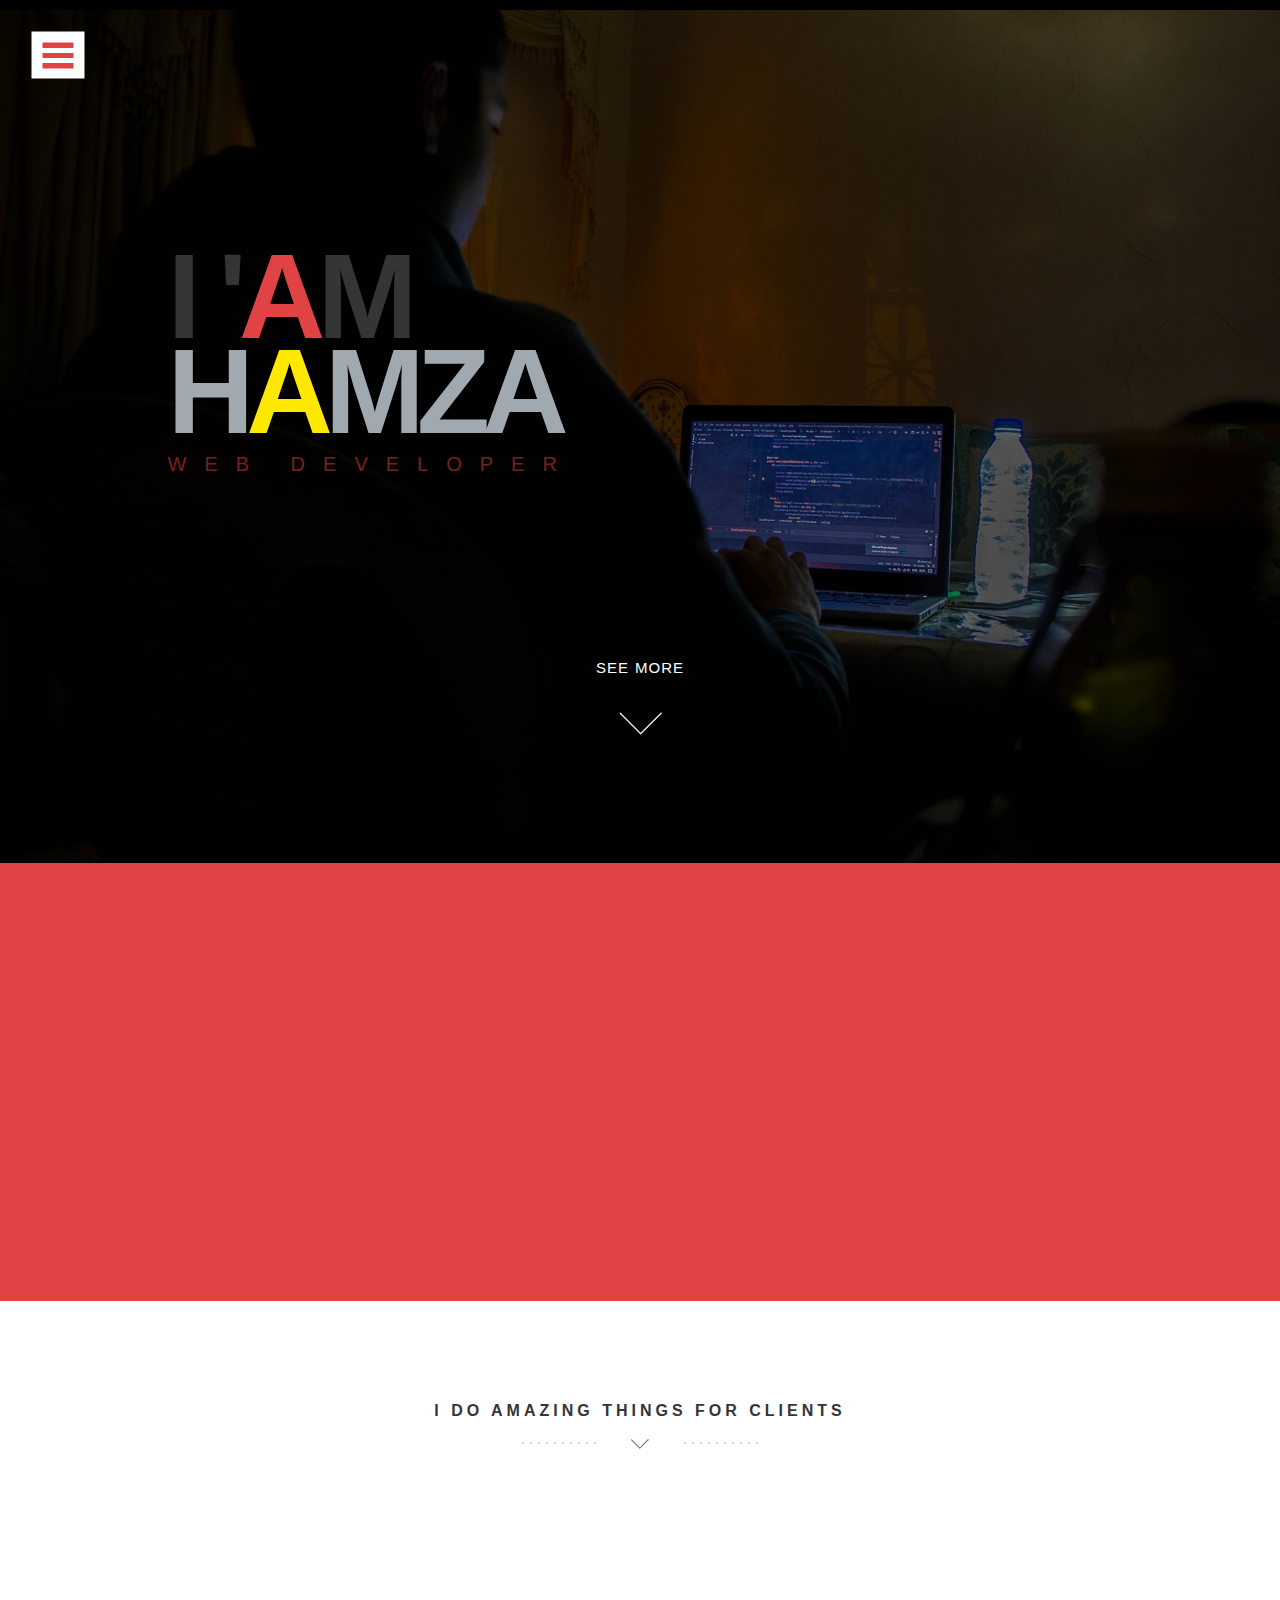
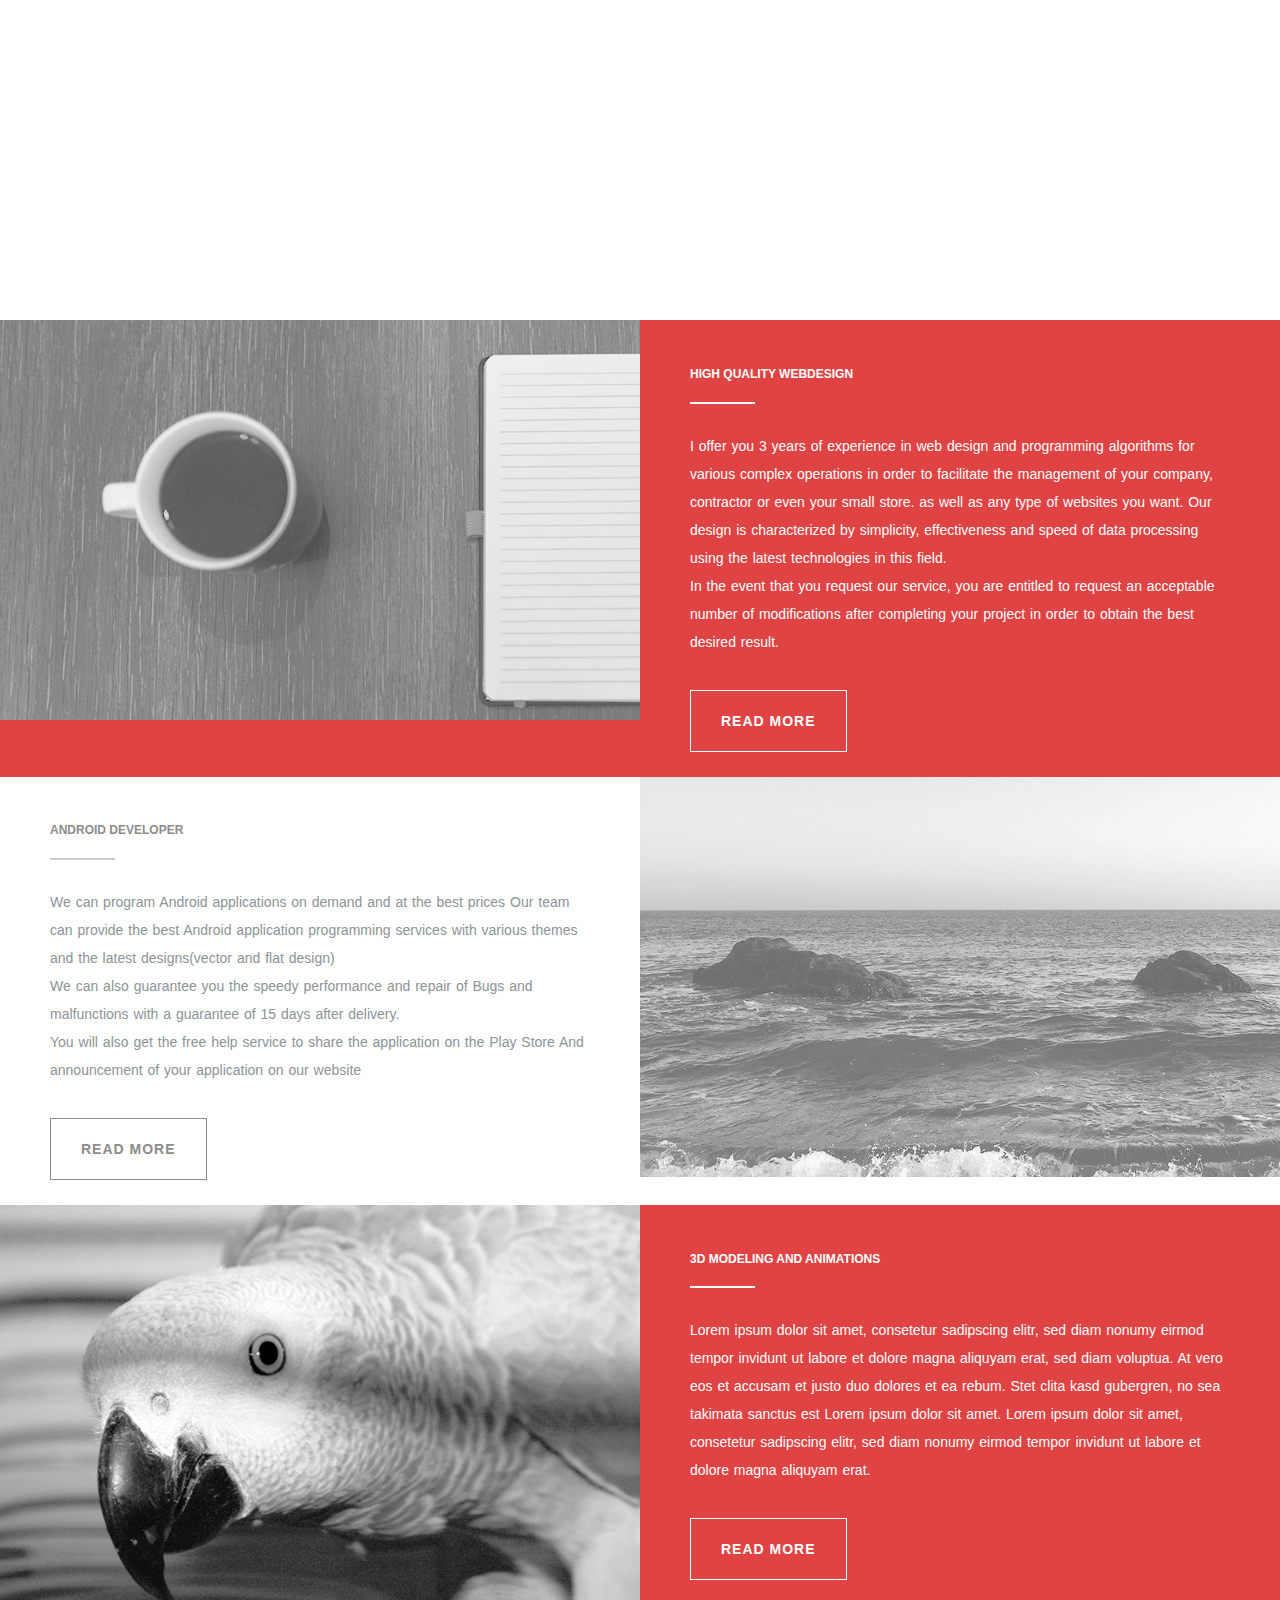
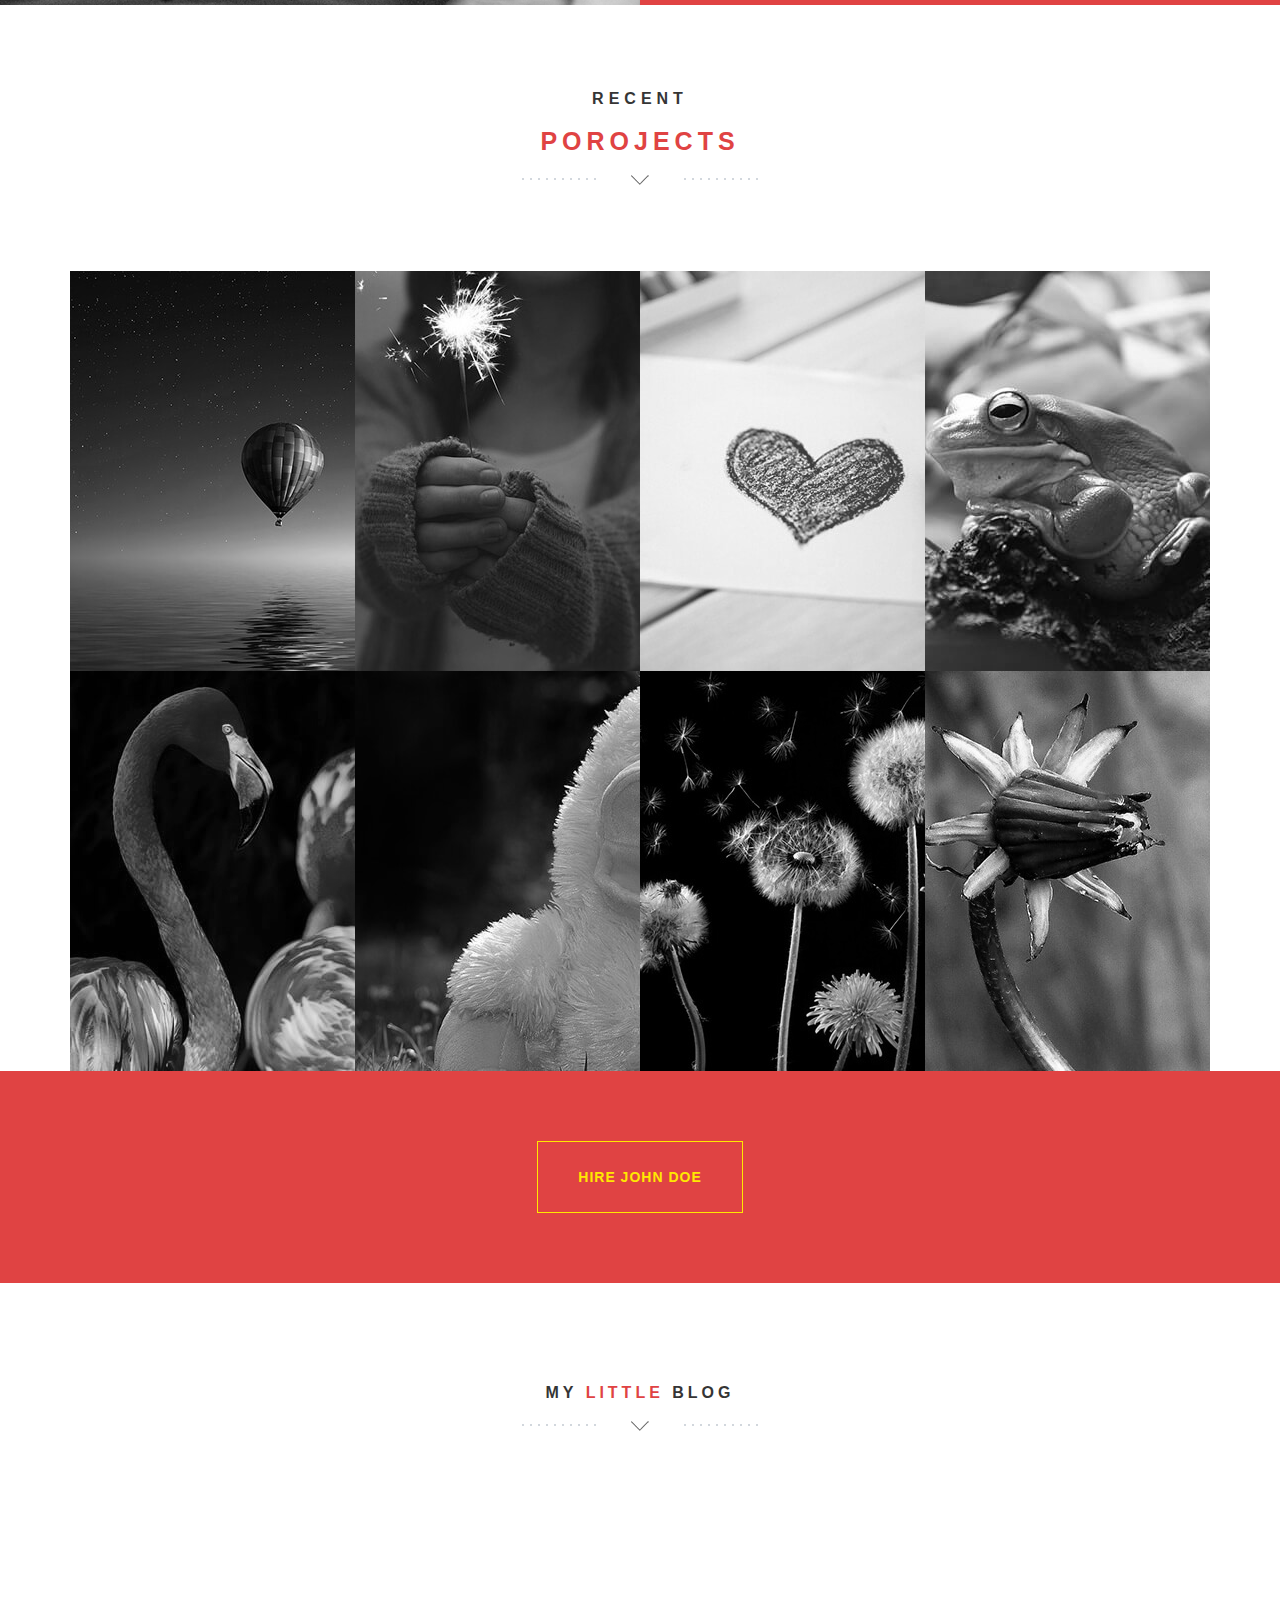
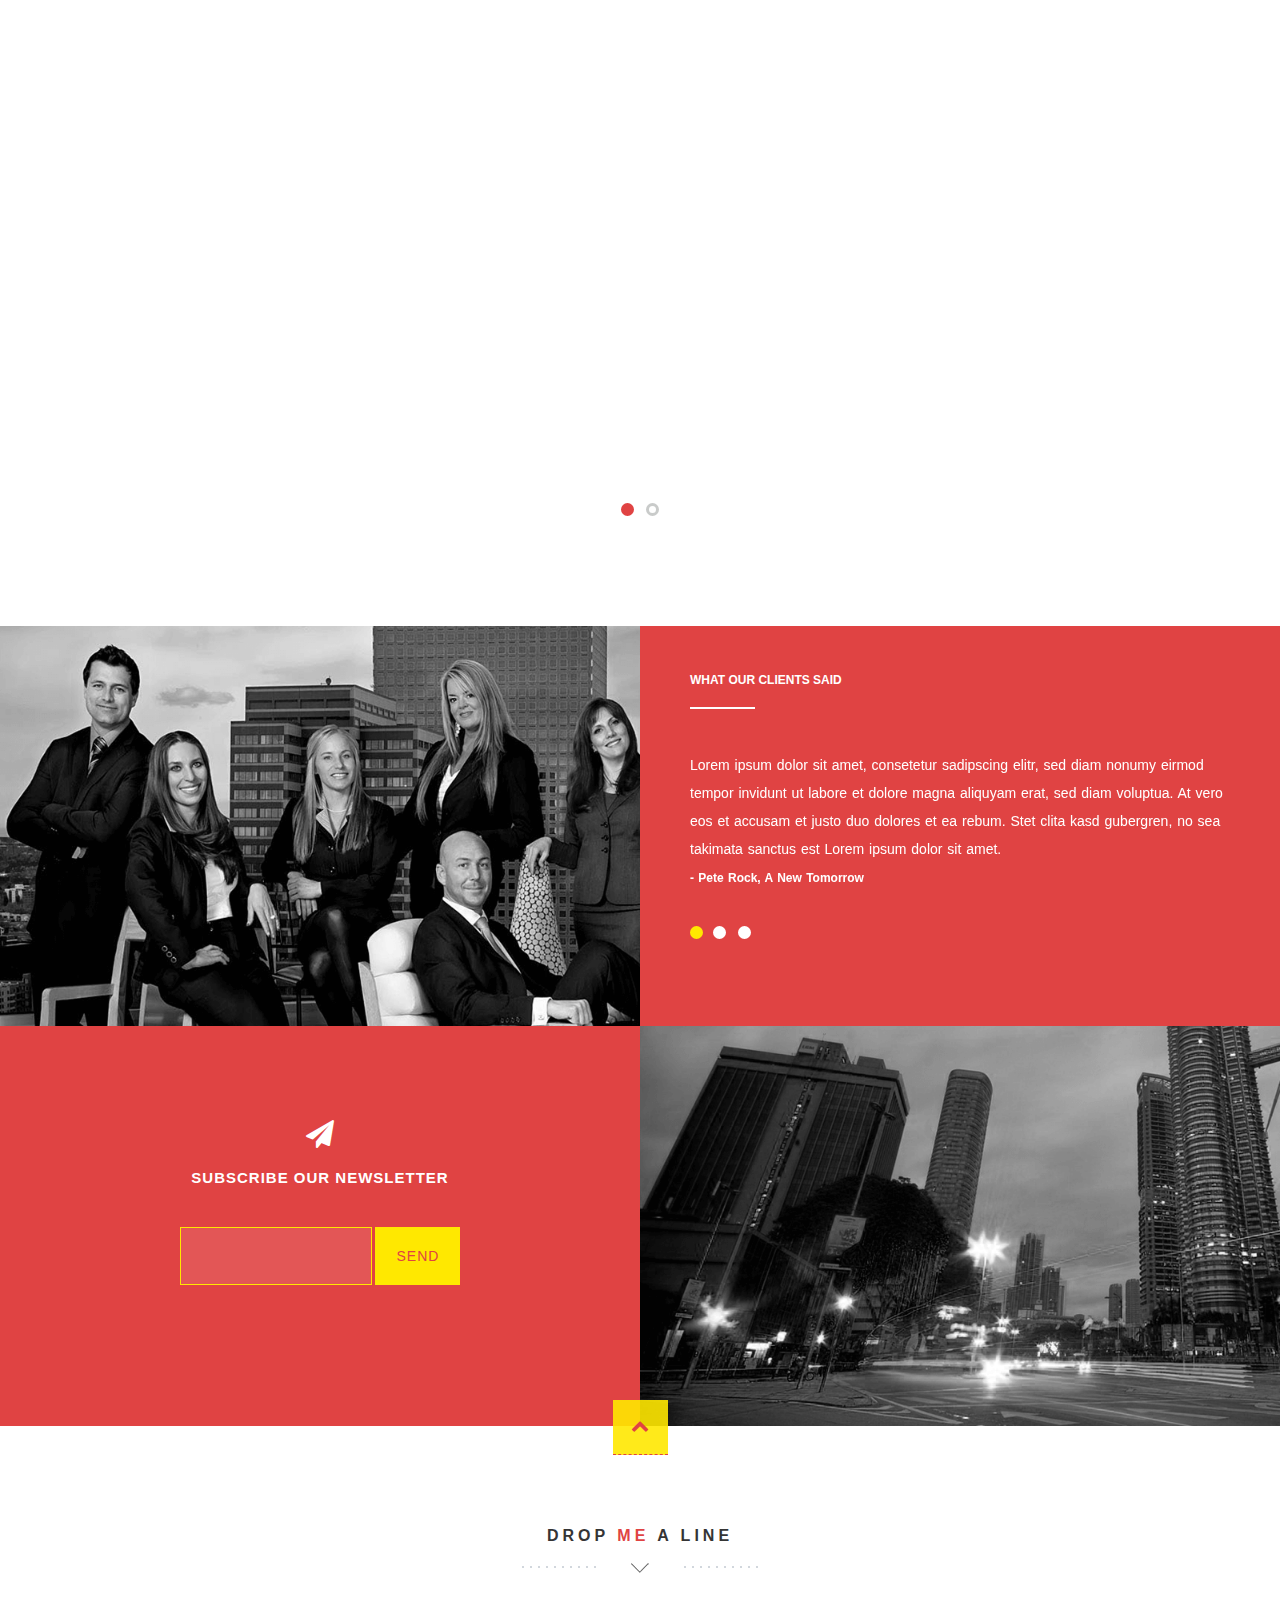
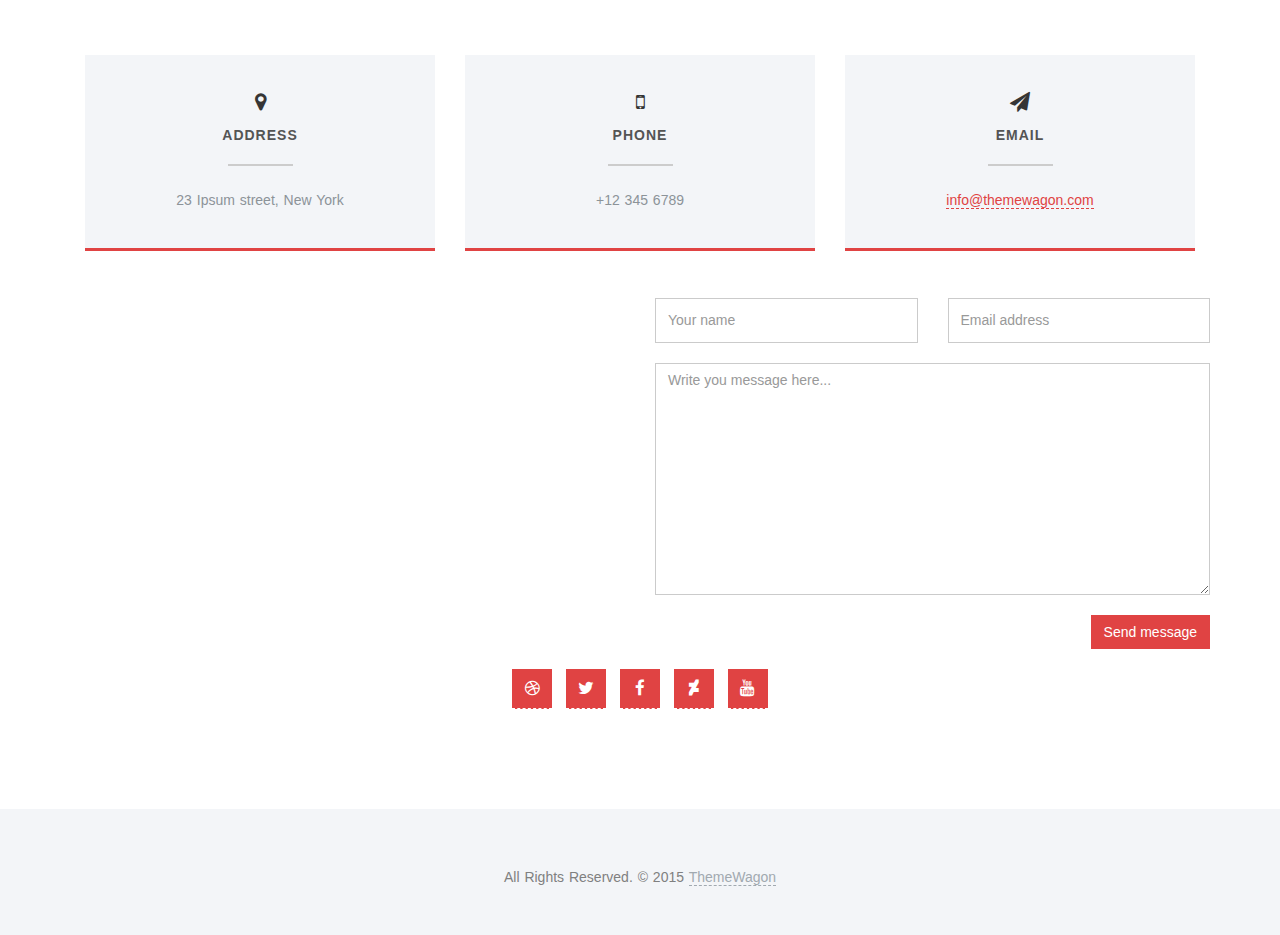
==== index.html @ 09ee7032 "init2" ====
<!DOCTYPE html>
<html lang="en">
  <head>
    <meta charset="utf-8">
    <meta http-equiv="X-UA-Compatible" content="IE=edge">
    <meta name="viewport" content="width=device-width, initial-scale=1">
	<!-- Website Title -->
    <title>John Doe - Professional web designer and photographer</title>
    <!-- Bootstrap -->
    <link href="assets/bootstrap/css/bootstrap.min.css" rel="stylesheet">
	<!-- Font-Awesome -->
    <link href="assets/font-awesome/css/font-awesome.min.css" rel="stylesheet">
	<!-- Lightbox -->
	<link href="assets/lightbox/css/lightbox.css" rel="stylesheet">
    <!-- Text Rotator-->
	<link href="assets/textrotator/simpletextrotator.css" rel="stylesheet">
	<!-- FlexSlider -->
    <link href="assets/flexslider/flexslider.css" rel="stylesheet">
	<!-- Theme Style -->
    <link href="css/style.css" rel="stylesheet">
	<!-- Animations -->
    <link href="css/animate.css" rel="stylesheet">
	<!-- Custom Favicon -->
	<link href="img/favicon.ico" rel="shortcut icon" type="image/x-icon" /> 
    <!-- HTML5 Shim and Respond.js IE8 support of HTML5 elements and media queries -->
    <!-- WARNING: Respond.js doesn't work if you view the page via file:// -->
    <!--[if lt IE 9]>
    <script src="assets/html5shiv/html5shiv.js"></script>
    <script src="assets/respond/respond.min.js"></script>
    <![endif]-->
    <script src="https://kit.fontawesome.com/085b4404be.js" crossorigin="anonymous"></script>
  </head>
    <body id="top">

      <!-- ****************************** Preloader ************************** -->
      <div id="preloader"></div>


	  	<!-- ==========================
        HEADER SECTION 
        =========================== -->
        <header id="home">
		    <!-- creative menu -->
            <div class="container-fluid">
              <div class="row">
                <div class="menu-wrap">
				<nav class="menu">
				    <!-- Menu Links -->
					<div class="icon-list">
						<a href="index.html#home"><i class="fa fa-fw fa-home"></i><span>Home</span></a>
						<a href="index.html#about"><i class="fa fa-fw fa-quote-left"></i><span>About</span></a>
						<a href="index.html#service"><i class="fa fa-fw fa-globe"></i><span>Service</span></a>
						<a href="index.html#portfolio"><i class="fa fa-fw fa-picture-o"></i><span>Portfolio</span></a>
						<a href="index.html#blog"><i class="fa fa-fw fa-rss"></i><span>Blog</span></a>
						<a href="index.html#contact"><i class="fa fa-fw fa-envelope-o"></i><span>Contact</span></a>
					</div>
				</nav>
			    </div>
			    <button class="menu-button" id="open-button"></button><!-- menu button -->
              </div><!--/row-->
            </div><!--/container-->
		  <!-- Header Image -->
          <section class="hero" id="hero">
            <div class="container">
			  <!-- Slider Button (don't edit!)-->
              <div class="row">
                <div class="col-md-12 text-right navicon">
                  <a id="nav-toggle" class="nav_slide_button" href="index.html#"><span></span></a>
                </div>
              </div>
			  <!-- HEADER HEADLINE -->
              <div class="row">
                <div class="col-md-8 col-md-offset-1 inner">
                  <h1 class="animated fadeInDown">
                     i '<span style="color:#E04343;">a</span>m<br/>
                    <span>h<span style="color:#FFE800">a</span>mza</span>
                  </h1><!-- Title -->
                  <h3 class="animated fadeInUp delay-05s"><span class="rotate">Web developer,android developer</span></h3><!-- Text Rotator -->
                </div>
              </div>
			  <!-- Learn More Button -->
              <div class="row">
                <div class="col-md-6 col-md-offset-3 text-center">
                  <a href="index.html#about" class="scrollto wow fadeInUp delay-5s ">
			            <p>SEE MORE</p>
			            <p class="scrollto--arrow"><img src="img/scroll-down.png" alt="scroll down arrow"></p>
			        </a>
                </div>
              </div>
            </div>
          </section>
		  <!-- Header Image End -->
        </header>
		<!-- ==========================
        HEADER SECTION END  
        =========================== -->
		
		
		
		
		<!-- ==========================
        ABOUT SECTION  
        =========================== -->
        <section class="intro text-center section-padding color-bg" id="about">
          <div class="container">
		    <!-- WELCOME TEXT -->
            <div class="row">
              <div class="col-md-8 col-md-offset-2 wp1">
                <h1 class="arrow">A little <span>about</span> me</h1><!-- Headline -->
				<!-- about / welcome text -->
                <p>I'm a back-end developer,i can develope a dynamic Website using <a href="https://java.com/en/download/faq/whatis_java.xml">java(jee)</a> ,<a href="https://www.php.net/manual/fr/intro-whatis.php">PHP</a> .I can also develope static website Like this site you are in.
                  My team can also develope android application and help you to share it on play store.<br/>If you need a logo or anything related to design,a special team of Professional designers can help you.<br/>
                  All this and more with the best prices, just contact us and we will determine the appropriate price according to the type of project and its costs. 
                  </p>
              </div>
            </div>
          </div>
        </section>




<!-- ==========================
        SERVICE SECTION 
        =========================== -->
        <section class="features text-center section-padding" id="service">
          <div class="container">
        <!-- Headline -->
            <div class="row">
              <div class="col-md-12">
                <h1 class="arrow">I do amazing things for clients</h1>
              </div>
            </div>
            <div class="row">
              <div class="col-md-12">
          <div class="services">
          <!-- Service Box 1 -->
                  <div class="col-md-4 wp2 item">
                    <div class="icon">
                      <i class="fas fa-mobile-alt"></i><!-- Icon -->
                    </div>
                    <h2>Android developer</h2><!-- Title -->
                    <p></p><!-- Description -->
                  </div>
          <!-- Service Box 2 -->
                  <div class="col-md-4 wp2 item delay-05s">
                    <div class="icon">
                      <i class="fa fa-desktop"></i><!-- Icon -->
                    </div>
                    <h2>Web developer</h2><!-- Title -->
                    <p></p><!-- Description -->
                  </div>
          <!-- Service Box 3 -->
                  <div class="col-md-4 wp2 item delay-1s">
                    <div class="icon">
                      <i class="fas fa-swatchbook"></i><!-- Icon -->
                    </div>
                    <h2>Graphic designer</h2><!-- Title -->
                    <p></p><!-- Description -->
                  </div>
          </div>
                  <div class="clearfix"></div>
              </div>
            </div>
          </div>
        </section>





		<div class="container-fluid">
		    <!-- About 1 -->
			<div class="row color-bg">
				<div class="col-md-6 nopadding features-intro-img">
					<div class="about-image" style="background-image:url(img/about1.png)"></div><!-- about image 1 -->
				</div>
				<div class="col-md-6 about-text">
					<h6>High quality webdesign</h6><!-- headline-->
					<p>I offer you 3 years of experience in web design and programming algorithms for various complex operations in order to facilitate the management of your company, contractor or even your small store.
            as well as any type of websites you want.
            Our design is characterized by simplicity, effectiveness and speed of data processing using the latest technologies in this field.<br/>
            In the event that you request our service, you are entitled to request an acceptable number of modifications after completing your project in order to obtain the best desired result.</p><br>
            <!-- About Text 1 -->
					<a href="index.html#team" class="weight-outline-btn">Read more</a><!-- read more button  -->			
				</div>
			</div>
			<!-- About 2 -->
			<div class="row">
				<div class="col-md-6 about-text">
					<h6>Android developer</h6><!-- Headline -->
					<p>We can program Android applications on demand and at the best prices
            Our team can provide the best Android application programming services with various themes and the latest designs(vector and flat design)<br/>
            We can also guarantee you the speedy performance and repair of Bugs and malfunctions with a guarantee of 15 days after delivery.<br/>
            You will also get the free help service to share the application on the Play Store
            And announcement of your application on our website</p><br><!-- About Text 2 -->
					<a href="index.html#team" class="weight-outline-btn">Read more</a>	<!-- read more button  -->				
				</div>
				<div class="col-md-6 nopadding features-intro-img">
					<div class="about-image" style="background-image:url(img/about2.png)"></div><!-- about image 2 -->
				</div>
			</div>
			<!-- About 3 -->
			<div class="row color-bg">
				<div class="col-md-6 nopadding features-intro-img">
					<div class="about-image" style="background-image:url(img/about3.png)"></div><!-- about image 3 -->
				</div>
				<div class="col-md-6 about-text">
					<h6>3d modeling and animations</h6><!-- Headline-->
					<p>Lorem ipsum dolor sit amet, consetetur sadipscing elitr, sed diam nonumy eirmod tempor invidunt ut labore et dolore magna aliquyam erat, sed diam voluptua. At vero eos et accusam et justo duo dolores et ea rebum. Stet clita kasd gubergren, no sea takimata sanctus est Lorem ipsum dolor sit amet. Lorem ipsum dolor sit amet, consetetur sadipscing elitr, sed diam nonumy eirmod tempor invidunt ut labore et dolore magna aliquyam erat.</p><br><!-- About Text 3 -->
					<a href="index.html#team" class="weight-outline-btn">Read more</a><!-- read more button  -->					
				</div>
			</div>
		</div>
		<!-- ==========================
        ABOUT SECTION END
        =========================== -->	

		
		
		
		<!-- ==========================
        PORTFOLIO SECTION
    =========================== -->
        <section class="swag text-center" id="portfolio">
          <div class="container">
		    <!-- Headline -->
            <div class="row">
              <h1 class="arrow">
                Recent <span>Porojects</span>
              </h1>
            </div>
          </div>
        </section>

        <div class="container">
          <div class="row row-offset-0">
  				 
          <!-- PORTFOLIO ITEM 1 -->
          <div class="col-md-3 col-sm-6">
              <div class="overlay-effect effects clearfix">
                  <div class="img">
                      <a href="img/portfolio/portfolio-01-large.jpg" data-lightbox="roadtrip" title="Project One - Lorem Ipsum"><img class="grayscale" src="img/portfolio/portfolio-01-thumbnail.jpg" alt="Portfolio Item"></a>
                  </div>
              </div>
          </div>
  	    <!-- PORTFOLIO ITEM END -->
  	
  	    <!-- PORTFOLIO ITEM 2 -->
          <div class="col-md-3 col-sm-6">
              <div class="overlay-effect effects clearfix">
                  <div class="img">
                      <a href="img/portfolio/portfolio-02-large.jpg" data-lightbox="roadtrip" title="Project Two - Lorem Ipsum"><img class="grayscale" src="img/portfolio/portfolio-02-thumbnail.jpg" alt="Portfolio Item"></a>
                  </div>
              </div>
          </div>
  	    <!-- PORTFOLIO ITEM END -->
  					
  		<!-- PORTFOLIO ITEM 3 -->
          <div class="col-md-3 col-sm-6">
              <div class="overlay-effect effects clearfix">
                  <div class="img">
                      <a href="img/portfolio/portfolio-03-large.jpg" data-lightbox="roadtrip" title="Project Three - Lorem Ipsum"><img class="grayscale" src="img/portfolio/portfolio-03-thumbnail.jpg" alt="Portfolio Item"></a>
                  </div>
              </div>
          </div>
  	    <!-- PORTFOLIO ITEM END -->
  					
  		<!-- PORTFOLIO ITEM 4 -->
          <div class="col-md-3 col-sm-6 ">
              <div class="overlay-effect effects clearfix">
                  <div class="img">
                      <a href="img/portfolio/portfolio-04-large.jpg" data-lightbox="roadtrip" title="Project Four - Lorem Ipsum"><img class="grayscale" src="img/portfolio/portfolio-04-thumbnail.jpg" alt="Portfolio Item"></a>
                  </div>
              </div>
          </div>
  	    <!-- PORTFOLIO ITEM END -->
  	             
          <!-- PORTFOLIO ITEM 5 -->
          <div class="col-md-3 col-sm-6 ">
              <div class="overlay-effect effects clearfix">
                  <div class="img">
                      <a href="img/portfolio/portfolio-05-large.jpg" data-lightbox="roadtrip" title="Project Five - Lorem Ipsum"><img class="grayscale" src="img/portfolio/portfolio-05-thumbnail.jpg" alt="Portfolio Item"></a>
                  </div>
              </div>
          </div>
  	    <!-- PORTFOLIO ITEM END -->
  	
  	    <!-- PORTFOLIO ITEM 6 -->
          <div class="col-md-3 col-sm-6">
              <div class="overlay-effect effects clearfix">
                  <div class="img">
                      <a href="img/portfolio/portfolio-06-large.jpg" data-lightbox="roadtrip" title="Project Six - Lorem Ipsum"><img class="grayscale" src="img/portfolio/portfolio-06-thumbnail.jpg" alt="Portfolio Item"></a>
                  </div>
              </div>
          </div>
  	    <!-- PORTFOLIO ITEM END -->
  					
  		<!-- PORTFOLIO ITEM 7 -->
          <div class="col-md-3 col-sm-6">
              <div class="overlay-effect effects clearfix">
                  <div class="img">
                      <a href="img/portfolio/portfolio-07-large.jpg" data-lightbox="roadtrip" title="Project Seven - Lorem Ipsum"><img class="grayscale" src="img/portfolio/portfolio-07-thumbnail.jpg" alt="Portfolio Item"></a>
                  </div>
              </div>
          </div>
  	    <!-- PORTFOLIO ITEM END -->
  					
  		<!-- PORTFOLIO ITEM 8 -->
          <div class="col-md-3 col-sm-6">
              <div class="overlay-effect effects clearfix">
                  <div class="img">
                      <a href="img/portfolio/portfolio-08-large.jpg" data-lightbox="roadtrip" title="Project Eight - Lorem Ipsum"><img class="grayscale" src="img/portfolio/portfolio-08-thumbnail.jpg" alt="Portfolio Item"></a>
                  </div>
              </div>
          </div>
  	    <!-- PORTFOLIO ITEM END -->
        </div><!--/row-->
      </div><!--/.container-->
		<!-- ==========================
        PORTFOLIO SECTION END
        =========================== -->
			


			
		<!-- ==========================
        CUSTOM SPACER
        =========================== -->
		<div class="spacer-cta text-center">
          <div class="container">
            <div class="row">
              <div class="col-md-12">
                <a href="index.html#contact" class="outline-btn">hire john doe</a>
              </div>
            </div>
          </div>
        </div>
		<!-- ==========================
        CUSTOM SPACER END
        =========================== -->
		
		

    <!-- ==========================
        BLOG SECTION 
        =========================== -->
    <section class="text-center section-padding" id="blog">
          <div class="container">
        <!-- Headline -->
        <div class="row">
              <div class="col-md-12">
                <h1 class="arrow">My <span>little</span> blog</h1>
              </div>
            </div><br><br>
      
      <!-- Blog Slider -->
            <div class="row">
              <div id="blogSlider">
                <ul class="slides">
                  <li>
            <!-- Blog Entry 1 -->
                    <div class="col-md-4 wp4">
                      <div class="overlay-effect effects clearfix">
                        <div class="img">
                          <img src="img/blog1.jpg" class="grayscale" alt="Blog Item"><!-- Blog Image -->
                        </div>
                      </div>
            <br>
                      <h2>Creative Minds</h2><!-- Headline -->
                      <p>Lorem ipsum dolor sit amet, consectetur adipiscing elit. Nunc ultricies nulla non metus pulvinar imperdiet. Praesent non adipiscing libero.</p><!-- Description-->
                    </div>
          <!-- Blog Entry 2 -->
                    <div class="col-md-4 wp4 delay-05s">
                      <div class="overlay-effect effects clearfix">
                        <div class="img">
                          <img src="img/blog2.jpg" class="grayscale" alt="Blog Item"><!-- Blog Image -->
                        </div>
                      </div>
            <br>
                      <h2>Creative Hearts</h2><!-- Headline -->
                      <p>Lorem ipsum dolor sit amet, consectetur adipiscing elit. Nunc ultricies nulla non metus pulvinar imperdiet. Praesent non adipiscing libero.</p><!-- Description -->
                    </div>
          <!-- Blog Entry 3 -->
                    <div class="col-md-4 wp4 delay-1s">
                      <div class="overlay-effect effects clearfix">
                        <div class="img">
                          <img src="img/blog3.jpg"  class="grayscale" alt="Blog Item"><!-- Blog Image -->
                        </div>
                      </div>
            <br>
                      <h2>Creative Ideas</h2><!-- Headline -->
                      <p>Lorem ipsum dolor sit amet, consectetur adipiscing elit. Nunc ultricies nulla non metus pulvinar imperdiet. Praesent non adipiscing libero.</p><!-- Description-->
                    </div>
                  </li>
                  <li>
            <!-- Blog Entry 4 -->
                    <div class="col-md-4 wp4">
                      <div class="overlay-effect effects clearfix">
                        <div class="img">
                          <img src="img/blog1.jpg" class="grayscale" alt="Blog Item"><!-- Blog Image -->
                        </div>
                      </div>
            <br>
                      <h2>Creative Minds</h2><!-- Headline -->
                      <p>Lorem ipsum dolor sit amet, consectetur adipiscing elit. Nunc ultricies nulla non metus pulvinar imperdiet. Praesent non adipiscing libero.</p><!-- Description -->
                    </div>
          <!-- Blog Entry 5 -->
                    <div class="col-md-4 wp4 delay-05s">
                      <div class="overlay-effect effects clearfix">
                        <div class="img">
                          <img src="img/blog2.jpg" class="grayscale" alt="Blog Item"><!-- Blog Image -->
                        </div>
                      </div>
            <br>
                      <h2>Creative Hearts</h2>
                      <p>Lorem ipsum dolor sit amet, consectetur adipiscing elit. Nunc ultricies nulla non metus pulvinar imperdiet. Praesent non adipiscing libero.</p>
                    </div>
          <!-- Blog Entry 6 -->
                    <div class="col-md-4 wp4 delay-1s">
                      <div class="overlay-effect effects clearfix">
                        <div class="img">
                          <img src="img/blog3.jpg" class="grayscale" alt="Blog Item"><!-- Blog Image -->
                        </div>
                      </div>
            <br>
                      <h2>Creative Ideas</h2><!-- Headline -->
                      <p>Lorem ipsum dolor sit amet, consectetur adipiscing elit. Nunc ultricies nulla non metus pulvinar imperdiet. Praesent non adipiscing libero.</p><!-- Description -->
                    </div>
                  </li>
                </ul>
              </div>
            </div>
          </div>
        </section>
    <!-- ==========================
        BLOG SECTION END
        =========================== -->
    
        
		
		<!-- ==========================
        CLIENT SECTION 
        =========================== -->
		<div class="container-fluid">
			<div class="row color-bg">
				<!-- Left Image -->
				<div class="col-md-6 nopadding features-intro-img wow fadeInLeft">
					<div class="about-image" style="background-image:url(img/clients.png)"></div>
				</div>
				<!-- Clients / Testimonials -->
				<div class="col-md-6 nopadding about-text">
				<h6>What our clients said</h6>
					<div id="clientSlider">
					   <ul class="slides">
					       <li><p>Lorem ipsum dolor sit amet, consetetur sadipscing elitr, sed diam nonumy eirmod tempor invidunt ut labore et dolore magna aliquyam erat, sed diam voluptua. At vero eos et accusam et justo duo dolores et ea rebum. Stet clita kasd gubergren, no sea takimata sanctus est Lorem ipsum dolor sit amet. <br>	<small>- Pete Rock, A New Tomorrow</small></p></li>
						   <li><p>Lorem ipsum dolor sit amet, consetetur sadipscing elitr, sed diam nonumy eirmod tempor invidunt ut labore et dolore magna aliquyam erat, sed diam voluptua. At vero eos et accusam et justo duo dolores et ea rebum. Stet clita kasd gubergren, no sea takimata sanctus est Lorem ipsum dolor sit amet. <br>	<small>- Michael Snowden, Creativeland CEO</small></p></li>
						  <li><p>Lorem ipsum dolor sit amet, consetetur sadipscing elitr, sed diam nonumy eirmod tempor invidunt ut labore et dolore magna aliquyam erat, sed diam voluptua. At vero eos et accusam et justo duo dolores et ea rebum. Stet clita kasd gubergren, no sea takimata sanctus est Lorem ipsum dolor sit amet. <br>	<small>- Tom Davis, GreenWonder</small></p>	</li>
					   </ul>
					</div>
				</div>
			</div>
		</div>
		<!-- ==========================
        CLIENTS SECTION END
        =========================== -->
		
		
		
		
		
		<!-- ==========================
        NEWSLETTER SECTION 
        =========================== -->
        <section>
		<div class="container-fluid">
				<div class="row color-bg">
				    <div class="col-md-6 nopadding subscribe text-center">
					 <h1><i class="fa fa-paper-plane"></i><span>Subscribe our Newsletter</span></h1><!-- Heading -->
                     <form action="index.html#">
                       <input type="text" name="" value="" placeholder="" required><!-- E-Mail -->
                       <input type="submit" name="" value="Send"><!-- Submit Button -->
                    </form>   
					</div>
					<div class="col-md-6 nopadding features-intro-img">
						 <div class="about-image" style="background-image:url(img/newsletter.png)"></div><!-- Right Image -->
					</div>
				</div>
			</div>
        </section>
		<!-- ==========================
        NEWSLETTER SECTION END
        =========================== -->

		
		
		<!-- ==========================
        CONTACT SECTION
        =========================== -->
        <section class="text-center section-padding contact-wrap" id="contact">
		  <!-- To Top Button -->
          <a href="index.html#top" class="up-btn"><i class="fa fa-chevron-up"></i></a>
          <div class="container">
		    <!-- Headline -->
            <div class="row">
              <div class="col-md-12">
                <h1 class="arrow">Drop <span>me</span> a line</h1>
              </div>
            </div>
            <div class="row contact-details">
			  <!-- Adress Box -->
              <div class="col-md-4">
                <div class="dark-box box-hover">
                  <h2><i class="fa fa-map-marker"></i><span>Address</span></h2>
                  <p>23 Ipsum street, New York</p>
                </div>
              </div>
			  <!-- Phone Number Box -->
              <div class="col-md-4">
                <div class="dark-box box-hover">
                  <h2><i class="fa fa-mobile"></i><span>Phone</span></h2>
                  <p>+12 345 6789</p>
                </div>
              </div>
			  <!-- E-Mail Box -->
              <div class="col-md-4">
                <div class="dark-box box-hover">
                  <h2><i class="fa fa-paper-plane"></i><span>Email</span></h2>
                  <p><a href="index.html#">info@themewagon.com</a></p>
                </div>
              </div>
            </div>
			<div class="row">
			  <!-- Google Maps (Change your Settings below) -->
			  <div class="col-md-6">
			    <div id="googlemaps"></div>
			  </div>
			  <!-- Contact Form -->
			  <div class="col-md-6 contact">
			     <form role="form">
				            <!-- Name -->
                            <div class="row">
                                <div class="col-md-6">
								    <!-- E-Mail -->
                                    <div class="form-group">
                                        <input type="text" class="form-control" placeholder="Your name">
                                    </div>
                                </div>
                                <div class="col-md-6">
								    <!-- Phone Number -->
                                    <div class="form-group">
                                        <input type="email" class="form-control" placeholder="Email address">
                                    </div>
                                </div>
                            </div>
							<!-- Message Area -->
                            <div class="form-group">
                                <textarea class="form-control" placeholder="Write you message here..." style="height:232px;"></textarea>
                            </div>
							<!-- Subtmit Button -->
                            <button type="submit" class="btn btn-send">
                                Send message
                            </button>
                        </form>
			  </div>
			</div>
			<br>
			<!-- Social Buttons - use font-awesome, past in what you want -->
            <div class="row">
              <div class="col-md-12">
                <ul class="social-buttons">
                  <li><a href="index.html#" class="social-btn"><i class="fa fa-dribbble"></i></a></li><!-- dribble -->
                  <li><a href="index.html#" class="social-btn"><i class="fa fa-twitter"></i></a></li><!-- twitter -->
                  <li><a href="index.html#" class="social-btn"><i class="fa fa-facebook"></i></a></li><!-- facebook -->
				  <li><a href="index.html#" class="social-btn"><i class="fa fa-deviantart"></i></a></li><!-- deviantart -->
				  <li><a href="index.html#" class="social-btn"><i class="fa fa-youtube"></i></a></li><!-- youtube -->
                </ul>
              </div>
            </div>
          </div>
        </section>
		<!-- ==========================
        CONTACT SECTION END
        =========================== -->
		
		
		
		<!-- ==========================
        FOOTER SECTION
        =========================== -->
        <footer>
          <div class="container">
            <div class="row">
              <div class="col-md-12 text-center">
                <p>All Rights Reserved. &copy; 2015 <a href="http://www.themewagon.com">ThemeWagon</a>
              </div>
            </div>
          </div>
        </footer>
		<!-- ==========================
        FOOTER SECTION END
        =========================== -->		
		
		
    <!-- jQuery -->
    <script src="https://ajax.googleapis.com/ajax/libs/jquery/1.11.0/jquery.min.js"></script>
    <!-- SmoothScroll -->           
    <script type="text/javascript" src="assets/smoothscroll/smoothscroll.js"></script>
    <!-- Bootstrap -->
    <script src="assets/bootstrap/js/bootstrap.min.js"></script>
	<!-- Waypoints -->
	<script src="js/waypoints.min.js"></script>
    <!-- classie.js -->
	<script src="js/classie.js"></script>
    <!-- FlexSlider -->
    <script src="assets/flexslider/jquery.flexslider.js"></script>
	<!-- Modernizr -->
    <script src="js/modernizr.js"></script>
	<!-- Text Rotator -->
	<script src="assets/textrotator/jquery.simple-text-rotator.js"></script>
	<!-- Lightbox.js -->
    <script src="assets/lightbox/js/lightbox.min.js"></script>
    <!-- Google Maps --> 
    <script type="text/javascript" src="https://maps.googleapis.com/maps/api/js?key=AIzaSyDeKBBPJTG3v5w3cNPAgM6ZsJiPyL1mP_o&amp;sensor=false"></script>
	<!-- Theme JavaScript Core -->
	<script src="js/main.js"></script>
	<script src="js/script.js"></script>

	<!-- GOOGLE MAPS DATA -->
    <script type="text/javascript">
    // When the window has finished loading create our google map below
        google.maps.event.addDomListener(window, 'load', init);
    
        function init() {
            // Basic options for a simple Google Map
            // For more options see: https://developers.google.com/maps/documentation/javascript/reference#MapOptions
            var mapOptions = {
                // How zoomed in you want the map to start at (always required)
                zoom: 15,
                
                scrollwheel: false,

                // The latitude and longitude to center the map (always required)
                center: new google.maps.LatLng(40.68961985411178, -74.01618003845215), // New York 

                // How you would like to style the map. 
                // This is where you would paste any style found on Snazzy Maps.
                styles: [	{		featureType:'water',		stylers:[{color:'#F2F2F2'},{visibility:'on'}]	},{		featureType:'landscape',		stylers:[{color:'#FFFFFF'}]	},{		featureType:'road',		stylers:[{saturation:-100},{lightness:45}]	},{		featureType:'road.highway',		stylers:[{visibility:'simplified'}]	},{		featureType:'road.arterial',		elementType:'labels.icon',		stylers:[{visibility:'off'}]	},{		featureType:'administrative',		elementType:'labels.text.fill',		stylers:[{color:'#ADADAD'}]	},{		featureType:'transit',		stylers:[{visibility:'off'}]	},{		featureType:'poi',		stylers:[{visibility:'off'}]	}]
            };

            // Get the HTML DOM element that will contain your map 
            // We are using a div with id="map" seen below in the <body>
            var mapElement = document.getElementById('googlemaps');

            // Create the Google Map using out element and options defined above
            var map = new google.maps.Map(mapElement, mapOptions);
        }
	
    </script>
	
	<!-- TEXT ROTATOR SETTINGS -->
    <script type="text/javascript">
    $(".rotate").textrotator({
      animation: "fade", // You can pick the way it animates when rotating through words. Options are dissolve (default), fade, flip, flipUp, flipCube, flipCubeUp and spin.
      separator: ",", // If you don't want commas to be the separator, you can define a new separator (|, &, * etc.) by yourself using this field.
      speed: 2000 // How many milliseconds until the next word show.
    });
    </script>
	
    </body>
</html>
---- assets/textrotator/simpletextrotator.css ----
.rotating {
  display: inline-block;
  -webkit-transform-style: preserve-3d;
  -moz-transform-style: preserve-3d;
  -ms-transform-style: preserve-3d;
  -o-transform-style: preserve-3d;
  transform-style: preserve-3d;
  -webkit-transform: rotateX(0) rotateY(0) rotateZ(0);
  -moz-transform: rotateX(0) rotateY(0) rotateZ(0);
  -ms-transform: rotateX(0) rotateY(0) rotateZ(0);
  -o-transform: rotateX(0) rotateY(0) rotateZ(0);
  transform: rotateX(0) rotateY(0) rotateZ(0);
  -webkit-transition: 0.5s;
  -moz-transition: 0.5s;
  -ms-transition: 0.5s;
  -o-transition: 0.5s;
  transition: 0.5s;
  -webkit-transform-origin-x: 50%;
}

.rotating.flip {
  position: relative;
}

.rotating .front, .rotating .back {
  left: 0;
  top: 0;
  -webkit-backface-visibility: hidden;
  -moz-backface-visibility: hidden;
  -ms-backface-visibility: hidden;
  -o-backface-visibility: hidden;
  backface-visibility: hidden;
}

.rotating .front {
  position: absolute;
  display: inline-block;
  -webkit-transform: translate3d(0,0,1px);
  -moz-transform: translate3d(0,0,1px);
  -ms-transform: translate3d(0,0,1px);
  -o-transform: translate3d(0,0,1px);
  transform: translate3d(0,0,1px);
}

.rotating.flip .front {
  z-index: 1;
}

.rotating .back {
  display: block;
  opacity: 0;
}

.rotating.spin {
  -webkit-transform: rotate(360deg) scale(0);
  -moz-transform: rotate(360deg) scale(0);
  -ms-transform: rotate(360deg) scale(0);
  -o-transform: rotate(360deg) scale(0);
  transform: rotate(360deg) scale(0);
}



.rotating.flip .back {
  z-index: 2;
  display: block;
  opacity: 1;
  
  -webkit-transform: rotateY(180deg) translate3d(0,0,0);
  -moz-transform: rotateY(180deg) translate3d(0,0,0);
  -ms-transform: rotateY(180deg) translate3d(0,0,0);
  -o-transform: rotateY(180deg) translate3d(0,0,0);
  transform: rotateY(180deg) translate3d(0,0,0);
}

.rotating.flip.up .back {
  -webkit-transform: rotateX(180deg) translate3d(0,0,0);
  -moz-transform: rotateX(180deg) translate3d(0,0,0);
  -ms-transform: rotateX(180deg) translate3d(0,0,0);
  -o-transform: rotateX(180deg) translate3d(0,0,0);
  transform: rotateX(180deg) translate3d(0,0,0);
}

.rotating.flip.cube .front {
  -webkit-transform: translate3d(0,0,100px) scale(0.9,0.9);
  -moz-transform: translate3d(0,0,100px) scale(0.85,0.85);
  -ms-transform: translate3d(0,0,100px) scale(0.85,0.85);
  -o-transform: translate3d(0,0,100px) scale(0.85,0.85);
  transform: translate3d(0,0,100px) scale(0.85,0.85);
}

.rotating.flip.cube .back {
  -webkit-transform: rotateY(180deg) translate3d(0,0,100px) scale(0.9,0.9);
  -moz-transform: rotateY(180deg) translate3d(0,0,100px) scale(0.85,0.85);
  -ms-transform: rotateY(180deg) translate3d(0,0,100px) scale(0.85,0.85);
  -o-transform: rotateY(180deg) translate3d(0,0,100px) scale(0.85,0.85);
  transform: rotateY(180deg) translate3d(0,0,100px) scale(0.85,0.85);
}

.rotating.flip.cube.up .back {
  -webkit-transform: rotateX(180deg) translate3d(0,0,100px) scale(0.9,0.9);
  -moz-transform: rotateX(180deg) translate3d(0,0,100px) scale(0.85,0.85);
  -ms-transform: rotateX(180deg) translate3d(0,0,100px) scale(0.85,0.85);
  -o-transform: rotateX(180deg) translate3d(0,0,100px) scale(0.85,0.85);
  transform: rotateX(180deg) translate3d(0,0,100px) scale(0.85,0.85);
}
---- css/style.css ----
/*========================================================================*/



/* ///////////////////////////////////////////////////////////////////// 
// 03 - Preloader
/////////////////////////////////////////////////////////////////////*/

#preloader {
    position:fixed;
    left:0;
    top:0;
    z-index:99999999999;
    width:100%;
    height:100%;
    overflow:visible;
    background: #fff url('../img/preloader.gif') no-repeat center center;
}





/* ==========================================================================
	Global Styles
========================================================================== */
a {
	color: #E04343;
	-webkit-transition:all 0.5s;
	-moz-transition:all 0.5s;
	-o-transition:all 0.5s;
	transition:all 0.5s;
	border-bottom: 1px dashed;
	outline:none!important;
}
a:hover,a:focus,a:active {
	color:#0D0D0D;
	text-decoration:none;
	outline:none!important;
}
p {
	color:#8c9398;
	word-spacing:1px;
	line-height:25px;
	font-size:14px;
}
h2 {
	font-size:15px;
	color:#353535!important;
	text-transform:uppercase;
	font-weight:bold;
}
h2::after {
	content:" ";
	border:solid 1px #CCCCCC;
	display:block;
	width:65px;
	margin:20px auto;
}
h6 {
	font-size:15px;
	color:#8c8c8c;
	text-transform:uppercase;
	font-weight:bold;
}
h6::after {
	content:" ";
	border:solid 1px #CCCCCC;
	display:block;
	width:65px;
	margin-top: 20px;
}
/* ==========================================================================HTML5 display definitions========================================================================== */
article,aside,details,figcaption,figure,footer,header,hgroup,nav,section,summary {
	display:block;
}
audio,canvas,video {
	display:inline-block;
	*display:inline;
	*zoom: 1;
}
* Remove excess height in iOS 5 devices. */
audio:not([controls]) {
	display:none;
	height:0;
}
[hidden] {
	display: none;
}
/* ==========================================================================Base========================================================================== */
html {
	font-size:100%;
	-webkit-text-size-adjust:100%;
	-ms-text-size-adjust:100%;
}
html,html a {
	-webkit-font-smoothing:antialiased;
	text-shadow:1px 1px 1px rgba(0,0,0,0.004);
}
html,button,input,select,textarea {
	font-family:'Varela Round',sans-serif;
}
body {
	margin:0;
	font-family: 'Open Sans',sans-serif;
}
/* ==========================================================================Links========================================================================== */
a:focus {
	outline:thin dotted;
}
a:active,a:hover {
	outline: 0;
}
/* ==========================================================================Typography========================================================================== */
@import url(http://fonts.googleapis.com/css?family=Open+Sans:300,400);
h1 {
	font-size:2em;
	margin:0.67em 0;
	color:#353535;
}
h2 {
	font-size:1.5em;
	margin:0.83em 0;
}
h3 {
	font-size:1.17em;
	margin:1em 0;
}
h4 {
	font-size:1em;
	margin:1.33em 0;
}
h5 {
	font-size:0.83em;
	margin:1.67em 0;
}
h6 {
	font-size: 12px;
	margin:2.33em 0;
}
abbr[title] {
	border-bottom:1px dotted;
}
b,strong {
	font-weight:bold;
}
blockquote {
	margin:0em 55px;
	border-left:4px solid #CCCCCC;
}
dfn {
	font-style:italic;
}
mark {
	background:#ff0;
	color:#000;
}
p,pre {
	margin:1em 0;
}
code,kbd,pre,samp {
	font-family:monospace,serif;
	_font-family:'courier new',monospace;
	font-size:1em;
}
pre {
	white-space:pre;
	white-space:pre-wrap;
	word-wrap:break-word;
}
q {
	quotes:none;
}
q:before,q:after {
	content:'';
	content:none;
}
small {
	font-size:75%;
}
sub,sup {
	font-size:75%;
	line-height:0;
	position:relative;
	vertical-align:baseline;
}
sup {
	top:-0.5em;
}
sub {
	bottom:-0.25em;
}
p {
	font-size: 14px;
	font-weight:100;
	line-height: 28px!important;
}
/* ==========================================================================Lists========================================================================== */
dl,menu,ol,ul {
	margin:1em 0;
}
dd {
	margin:0 0 0 40px;
}
menu,ol,ul {
	padding:0 0 0 40px;
}
nav ul,nav ol {
	list-style:none;
	list-style-image: none;
}
/* ==========================================================================Embedded content========================================================================== */
img {
	border:0;
	-ms-interpolation-mode:bicubic;
}
svg:not(:root) {
	overflow: hidden;
}
/* ==========================================================================Figures========================================================================== */
figure {
	margin: 0;
}
/* ==========================================================================Forms========================================================================== */
form {
	margin:0;
}
fieldset {
	border:1px solid #c0c0c0;
	margin:0 2px;
	padding:0.35em 0.625em 0.75em;
}
legend {
	border:0;
	padding:0;
	white-space:normal;
	*margin-left:-7px;
}
button,input,select,textarea {
	font-size:100%;
	/margin:0;
	vertical-align:baseline;
	*vertical-align:middle;
}
button,input {
	line-height:normal;
}
button,html input[type="button"],input[type="reset"],input[type="submit"] {
	-webkit-appearance:button;
	cursor:pointer;
	*overflow:visible;
}
button[disabled],input[disabled] {
	cursor:default;
}
input[type="checkbox"],input[type="radio"] {
	box-sizing:border-box;
	padding:0;
	*height:13px;
	*width:13px;
}
input[type="search"] {
	-webkit-appearance:textfield;
	-moz-box-sizing:content-box;
	-webkit-box-sizing:content-box;
	box-sizing:content-box;
}
input[type="search"]::-webkit-search-cancel-button,input[type="search"]::-webkit-search-decoration {
	-webkit-appearance:none;
}
button::-moz-focus-inner,input::-moz-focus-inner {
	border:0;
	padding:0;
}
textarea {
	overflow:auto;
	vertical-align: top;
}
/* ==========================================================================Tables========================================================================== */
table {
	border-collapse:collapse;
	border-spacing: 0;
}
/* ==========================================================================Section Styles========================================================================== */
.section-padding {
	padding:90px 0 100px
}
.dark-bg {
	background:#f3f5f8;
}
.light-bg {
	background-color:#fff;
}
.dark-box {
	background: #F3F5F8;
	-webkit-box-shadow: 0px 3px 0px 0px #E04343;
	-moz-box-shadow: 0px 3px 0px 0px #E04343;
	box-shadow: 0px 3px 0px 0px #E04343;
	padding:20px 0;
}
.dark-box:hover,.dark-box:focus {
	-webkit-box-shadow: 0px 3px 0px 0px #FFE801;
	-moz-box-shadow: 0px 3px 0px 0px #FFE801;
	box-shadow: 0px 3px 0px 0px #FFE801;
}
.box-hover {
	transition:all 500ms ease-in-out;
	-webkit-transition:all 500ms ease-in-out;
	-moz-transition:all 500ms ease-in-out;
	-o-transition:all 500ms ease-in-out;
}
.box-hover:hover,.box-hover:focus {
	transform:translate(0,-15px);
	-webkit-transform:translate(0,-15px);
	-ms-transform:translate(0,-15px);
}
.wrapper {
	height:650px;
}
.nopadding {
	padding:0;
}
.inner {
	padding-top: 138px;
}
/* ==========================================================================Navigation========================================================================== */
.menu-wrap a {
	color:#555d7c;
	outline:none!important;
}
.menu-wrap a:hover,.menu-wrap a:focus {
	color: #E04343;
}
.content-wrap {
	overflow-y:scroll;
	-webkit-overflow-scrolling:touch;
	-webkit-transition:-webkit-transform 0.4s;
	transition:transform 0.4s;
	-webkit-transition-timing-function:cubic-bezier(0.7,0,0.3,1);
	transition-timing-function:cubic-bezier(0.7,0,0.3,1);
}
.content {
	position:relative;
	background:#b4bad2;
	padding-bottom: 12em;
}
/* Common styles for menu button and menu-wrap */
.menu-button,.menu-wrap {
	position:fixed;
	width:2.5em;
	height:2.25em;
	font-size:1.5em;
	-webkit-transform:translate3d(1.5em,1.5em,0);
	transform: translate3d(1.5em,1.5em,0);
}
/* Menu Button */
.menu-button {
	z-index:1000;
	margin:0;
	padding:0;
	border:none;
	text-indent:2.5em;
	color:transparent;
	background:transparent;
}
.menu-button::before {
	position:absolute;
	top:0.5em;
	right:0.5em;
	bottom:0.5em;
	left:0.5em;
	background: linear-gradient(#E04343 20%,rgba(0, 0, 0, 0) 20%,rgba(0, 0, 0, 0) 40%,#E04343 40%,#E04343 60%,rgba(0, 0, 0, 0) 60%,rgba(0, 0, 0, 0) 80%,#E04343 80%);
	content:'';
}
.menu-button:hover {
	opacity: 0.6;
}
/* Menu */
.menu-wrap {
	z-index:999;
	background: rgba(255, 255, 255, 1);
	-webkit-transition:width 0.4s,height 0.4s,-webkit-transform 0.4s;
	transition:width 0.4s,height 0.4s,transform 0.4s;
	-webkit-transition-timing-function:cubic-bezier(0.7,0,0.3,1);
	transition-timing-function:cubic-bezier(0.7,0,0.3,1);
}
.menu {
	height:100%;
	overflow:hidden;
	font-size:0.75em;
}
.icon-list {
	float:right;
	padding:2.5em 2em 0 6em;
}
.icon-list a {
	opacity:0;
	display:inline-block;
	padding:0 0.2em;
	margin:0 15px;
	text-align:center;
	font-size:1.2em;
	color: #353535;
}
.icon-list a span {
	display:block;
	text-transform:uppercase;
	letter-spacing:1px;
	font-size:0.5em;
	font-weight:700;
	padding-top: 0.5em;
}
/* Shown menu */
.show-menu .content-wrap {
	-webkit-transition-delay:0s;
	transition-delay:0s;
	-webkit-transform:translate3d(0,125px,0);
	transform:translate3d(0,125px,0);
}
.show-menu .menu-wrap {
	width:100%;
	height:125px;
	-webkit-transform:translate3d(0,0,0);
	transform:translate3d(0,0,0);
	-webkit-transition-delay:0s;
	transition-delay:0s;
	border-bottom: 1px solid #E04343;
}
.show-menu .icon-list a {
	opacity:1;
	-webkit-transition:opacity 0.4s 0.4s;
	transition:opacity 0.4s 0.4s;
}
.show-menu .icon-list a:nth-child(2) {
	-webkit-transition-delay:0.42s;
	transition-delay:0.42s;
}
.show-menu .icon-list a:nth-child(3) {
	-webkit-transition-delay:0.44s;
	transition-delay:0.44s;
}
.show-menu .icon-list a:nth-child(4) {
	-webkit-transition-delay:0.46s;
	transition-delay:0.46s;
}
.show-menu .icon-list a:nth-child(5) {
	-webkit-transition-delay:0.48s;
	transition-delay:0.48s;
}
.show-menu .icon-list a:nth-child(6) {
	-webkit-transition-delay:0.5s;
	transition-delay: 0.5s;
}
/* ==========================================================================Hero========================================================================== */
.hero {
	background: url('../img/pc.jpg') center bottom no-repeat;
	background-size: contain;
	padding:110px 0 100px 0;
	height:auto;
	background-color: black;
}
.hero h1 {
	font-size: 120px;
	letter-spacing: -8px;
	margin: 0;
	font-weight: 600;
	line-height: 95px;
	text-transform: uppercase;
}
.hero h1 span {
	color:#a1a9b0;
	/* display:inline-block; */
}
.hero h3 {
	font-size: 20px;
	margin:0;
	padding:0;
	opacity:0.5;
	color: #E04343;
	letter-spacing: 18px;
	line-height: 50px;
	text-transform: uppercase;
}
.hero p {
	letter-spacing:1px;
	color:#fff;
	font-size: 15px;
}
/* Boucing Arrow Animation */
@keyframes arrowbounce {
	from {
		-webkit-transform:translateY(0);
		-moz-transform:translateY(0);
		transform:translateY(0);
	}
	to {
		-webkit-transform:translateY(-20px);
		-moz-transform:translateY(-20px);
		transform:translateY(-20px);
	}
}
@-moz-keyframes arrowbounce {
	/* Firefox */ from {
		-webkit-transform:translateY(0);
		-moz-transform:translateY(0);
		transform:translateY(0);
	}
	to {
		-webkit-transform:translateY(-20px);
		-moz-transform:translateY(-20px);
		transform:translateY(-20px);
	}
}
@-webkit-keyframes arrowbounce {
	/* Safari and Chrome */ from {
		-webkit-transform:translateY(0);
		-moz-transform:translateY(0);
		transform:translateY(0);
	}
	to {
		-webkit-transform:translateY(-20px);
		-moz-transform:translateY(-20px);
		transform:translateY(-20px);
	}
}
@-o-keyframes arrowbounce {
	/* Opera */ from {
		-webkit-transform:translateY(0);
		-moz-transform:translateY(0);
		transform:translateY(0);
	}
	to {
		-webkit-transform:translateY(-20px);
		-moz-transform:translateY(-20px);
		transform:translateY(-20px);
	}
}
.scrollto {
	padding: 150px 0px 0px 0px;
	display:block;
	color:#FFF;
	text-decoration:none;
	width:200px;
	margin:0 auto;
	border-bottom: none;
}
.scrollto--arrow {
	padding:10px;
}
.scrollto--arrow img {
	animation:arrowbounce 1s alternate infinite;
	-moz-animation:arrowbounce 1s alternate infinite;
	/* Firefox */-webkit-animation:arrowbounce 1s alternate infinite;
	/* Safari and Chrome */-o-animation: arrowbounce 1s alternate infinite;
	/* Opera */
}
/* ==========================================================================Intro========================================================================== */
.intro p {
	margin:50px 0 0;
}
h1.arrow {
	font-size: 16px;
	text-transform:uppercase;
	color:#353535;
	letter-spacing: 4px;
	background:url('../img/h1-bg.png') no-repeat center bottom;
	padding-bottom:30px;
	font-weight: bold;
}
h1.arrow span {
    color: #E04343;
}
/* ==========================================================================About========================================================================== */
.about-image {
	height:400px;
	-webkit-background-size:cover;
	-moz-background-size:cover;
	-o-background-size:cover;
	background-size:cover;
}
.color-bg {
	background: #E04343;
}

.color-bg a {
    color: #FFE800;
}
.color-bg h6, .color-bg p {
    color: white;
}
.color-bg h6::after{
	border-color: #fff;
}
.color-bg .weight-outline-btn {
    color: white;
    border-color: white;
}
.color-bg .weight-outline-btn:hover {
  background: #FFF;
  color: #E04343;
  border-color: rgba(0, 0, 0, 0);
}
.about-text {
	padding:20px 50px 25px 50px;
}
.about-text h1 {
	text-transform:uppercase;
	font-size:24px;
	color: #8C8C8C;
}
.color-bg h1.arrow span {
    color: #FFE800;
}
.color-bg h1.arrow {
    color: #FFF;
}
/* ==========================================================================Services========================================================================== */
.services {
	margin-top:80px;
	margin-bottom:40px;
}
.services .icon {
	position:relative;
	width:175px;
	height:175px;
	margin:0 auto;
	text-align:center;
	line-height:180px;
	font-size:56px;
	color:#fff;
	border-radius:50%;
	box-shadow:0 0 0 0 rgba(0,0,0,0.0);
	margin-bottom:40px;
	-webkit-transition:all .3s ease-out;
	transition:all .3s ease-out;
	border: 1px solid #E04343;
	color: #E04343;
}
.services .item:hover .icon {
	background: #E04343;
	border: 1px solid #E04343;
}
.services .item [class*=fa] {
	-webkit-transition:all .3s ease-out;
	transition:all .3s ease-out;
}
.services .item:hover [class*=fa] {
	-webkit-transform:scale(1.2);
	transform:scale(1.2);
	-webkit-transition:all .3s ease-out;
	transition:all .3s ease-out;
	color:#fff;
}
.features-wrapper {
	margin:70px 0 0;
}
i.respons {
	position:relative;
	width:35px;
	height:35px;
	margin:0 auto;
	line-height:35px;
	text-align:center;
	font-size:15px;
	color:#fff;
	border-radius:50%;
	-webkit-transition:all .3s ease-out;
	transition:all .3s ease-out;
	border:1px solid #CCCCCC;
	color: #CCCCCC;
}
/* ==========================================================================iPhone Section========================================================================== */
.iphone {
	width:50%;
	background:#f3f5f8;
	float:left;
	height:100%;
	box-shadow:inset -15px -11px 40px -6px rgba(0,0,0,0.1);
	-moz-box-shadow:inset -15px -11px 40px -6px rgba(0,0,0,0.1);
	-webkit-box-shadow:inset -15px -11px 40px -6px rgba(0,0,0,0.1);
	z-index:1;
}
.fluid-white {
	width:50%;
	background:#fff;
	float:right;
	height:100%;
	z-index:2;
}
.responsive-services {
	position: relative;
}
/* ==========================================================================Portfolio========================================================================== */
.swag {
	padding:75px 0;
}
.swag h1 {
	text-transform:uppercase;
	letter-spacing:5px;
}
.swag h1 span {
	display:block;
	font-size:25px;
	margin-top:20px;
}
.down-arrow-btn {
	width:auto;
	height:40px;
	background:rgba(0,0,0,0.6);
	display:inline-block;
	margin:15px 5px 15px 5px;
	color:#fff;
	font-size:16px;
	line-height:40px;
	padding:0px 10px;
	text-align:center;
}
.down-arrow-btn:hover,.down-arrow-btn:focus {
	color:#fff;
	background:rgba(0,0,0,1);
}
.portfolio img {
	height:300px;
	width:100%;
}
img.grayscale {
	filter:url("data:image/svg+xml;utf8,<svg xmlns=\'http://www.w3.org/2000/svg\'><filter id=\'grayscale\'><feColorMatrix type=\'matrix\' values=\'0.3333 0.3333 0.3333 0 0 0.3333 0.3333 0.3333 0 0 0.3333 0.3333 0.3333 0 0 0 0 0 1 0\'/></filter></svg>#grayscale");
	/* Firefox 3.5+,IE10 */ filter:gray;
	/* IE6-9 */ -webkit-filter:grayscale(100%);
	/* Chrome 19+& Safari 6+*/ -webkit-transition:all .6s ease;
	/* Fade to color for Chrome and Safari */ -webkit-backface-visibility:hidden;
	/* Fix for transition flickering */
}
img.grayscale:hover {
	filter:none;
	-webkit-filter:grayscale(0%);
}
.row-offset-0 {
	margin-left:0;
	margin-right:0;
}
.row-offset-0>* {
	padding-left:0;
	padding-right:0;
}
.effects {
	padding-left:15px;
}
.effects .img {
	position:relative;
	position:relative;
	z-index:1;
	overflow:hidden;
}
.effects .img:nth-child(n) {
	margin-right:5px;
}
.effects .img:first-child {
	margin-left:-15px;
}
.effects .img:last-child {
	margin-right:0;
}
.effects .img img {
	display:block;
	margin:0;
	padding:0;
	height:auto;
}
.overlay {
	display:block;
	position:absolute;
	z-index:20;
	filter:none!important;
	-webkit-filter:grayscale(0%);
	overflow:hidden;
	transition:all 0.5s;
	-webkit-transition:all 0.5s;
	-moz-transition:all 0.5s;
	-o-transition:all 0.5s;
}
.overlay-effect .img i {
	font-size:30px;
}
.overlay-effect .overlay {
	bottom:0;
	left:0;
	right:0;
	width:100%;
	height:100%;
	opacity:0;
}
.overlay-effect .overlay a.expand {
	left:0;
	right:0;
	bottom:47%;
	margin:0 auto -30px auto;
}
.overlay-effect .img.hover .overlay {
	height:100%;
	opacity:1;
}
.img img {
	width:-webkit-calc(100%+40px) !important;
	width:calc(100%+40px) !important;
	-webkit-transition:opacity 0.35s,-webkit-transform 0.35s;
	transition:opacity 0.35s,transform 0.35s;
	-moz-transition:opacity 0.35s,-moz-transform 0.35s;
	-o-transition:opacity 0.35s,-o-transform 0.35s;
	-webkit-transform:translate3d(-40px,0,0);
	transform:translate3d(-40px,0,0);
	-ms-transform:translate3d(-40px,0,0);
}
.img:hover img {
	-webkit-transform:translate3d(0,0,0);
	transform:translate3d(0,0,0);
	-ms-transform:translate3d(-40px,0,0);
}
.hype {
	position:absolute;
	left:0;
	right:0;
	margin-left:auto;
	margin-right:auto;
	top: 50px;
}
/* ==========================================================================Subscribe========================================================================== */
.subscribe {
	padding-top:75px;
}
.subscribe h1 {
	color: #FFFFFF;
	margin-bottom:40px;
}
.subscribe h1 span {
	display:block;
	font-size:15px;
	text-transform:uppercase;
	font-weight:bold;
	margin-top:20px;
	letter-spacing:1px;
}
.subscribe input[type=text] {
	background-color:rgba(255,255,255,0.1);
	border: solid 1px #FFE800;
	padding:20px;
	width:30%;
	color:#808080;
}

.subscribe input[type=text]:focus {
    outline: none;
}
.subscribe input[type=submit] {
	background: #FFE800;
	border: solid 1px #FFE800;
	padding:20px;
	color: #E04343;
	text-transform:uppercase;
	letter-spacing:1px;
	transition:all 0.5s ease;
	-moz-transition:all 0.5s ease;
	-webkit-transition:all 0.5s ease;
	-o-transition:all 0.5s ease;
}
.subscribe input[type=submit]:hover {
	background: rgba(255, 232, 0, 0.9);
	border: solid 1px #FFE800;
	color: #E04343;
}
/* ==========================================================================CTA========================================================================== */
.spacer-cta {
	background-color: #E04343;
	padding:70px 0;
}
.outline-btn {
	display:inline-block;
	padding:25px 40px;
	color: #FFE801;
	border: solid 1px #FFE801;
	text-transform:uppercase;
	font-weight:bold;
	letter-spacing:1px;
}
.outline-btn:hover,.outline-btn:focus {
	color: #E04343;
	border: solid 1px #E04343;
	background: #FFE801;
}
.weight-outline-btn {
	display:inline-block;
	padding:20px 30px;
	color:#8C8C8C;
	border:solid 1px #8C8C8C;
	text-transform:uppercase;
	font-weight:bold;
	letter-spacing:1px;
}
.weight-outline-btn:hover,.outline-btn:focus {
	color:#424242;
	border: solid 1px #424242;
}
/* ==========================================================================Team========================================================================== */
.team img {
	margin-bottom:20px;
}
ul.social-buttons {
	list-style:none;
	margin:0;
	padding:0;
}
ul.social-buttons li {
	display:inline-block;
	margin-right:10px;
}
ul.social-buttons li:last-child {
	margin-right:0;
}
.social-btn {
	width:40px;
	height:40px;
	background: #E04343;
	display:inline-block;
	color:#fff;
	font-size:17px;
	line-height:40px;
	text-align:center;
}
.social-btn:hover,.social-btn:focus {
	background: rgba(255, 232, 0, 1);
	color: #E04343;
}
.social {
	margin-top: 25px
}
/* ==========================================================================Contact========================================================================== */
.up-btn {
	width:55px;
	height:55px;
	background: rgba(255, 232, 1, 0.9);
	display:block;
	margin:0 auto;
	color: #E04343;
	font-size:18px;
	line-height:52px;
	text-align:center;
	position:absolute;
	top:-26px;
	left:0;
	right:0;
	margin-left:auto;
	margin-right:auto;
}
.up-btn:hover,up-btn:focus {
	color: black;
	background: #FFE800;
}
.contact-details {
	margin:70px 0;
}
.contact-details h2 {
	font-size:20px;
}
.contact-details h2 span {
	display:block;
	color:#545454;
	text-transform:uppercase;
	letter-spacing:1px;
	font-size:14px;
	margin-top:15px;
}
.contact-wrap {
	position:relative;
}
#googlemaps {
	width:100%;
	height:300px;
	left:15px;
	bottom:25px;
}
.contact {
	margin-top:-20px!important;
}
.contact label {
	float:left;
}
.contact .form-control {
	margin-bottom:20px;
	border:1px solid #cbcbcb;
	height:45px;
}
.contact textarea.form-control {
	height: 310px;
}

/* Inputs styles */
.contact .form-control {
	border-radius:0!important;
	;
	-webkit-box-shadow:none;
	box-shadow:none;
}
.contact .form-control:focus {
	-webkit-box-shadow:none;
	box-shadow:none;
	border:1px solid #B0B0B0;
}

.btn-send{
	background:#E04343;
	color: white;
	transition: all 0.4s;
	border-radius: 0;
	float: right;
}

.btn-send:hover{
	background: #FFE800;
	color: #E04343
}

button,button:focus,button:hover,button:active {
	outline: none!important;
}
/* ==========================================================================Footer========================================================================== */
footer a {
	color:#a1a9b0;
}
footer {
	background-color:#f3f5f8;
	padding:40px 0 30px;
}
footer p {
	color: #808080;
}
/* ==========================================================================FlexSlider Custom CSS========================================================================== */
#servicesSlider {
	margin-top:70px;
}
ul.slides li {
	margin-bottom:20px;
}
.features-slider {
	position:relative;
	padding:11% 100px 10% 100px;
	height:400px;
	background-color:#3F6184;
}
.features-slider ul {
	margin:0;
	padding:0;
	list-style:none;
}
.features-slider ul li {
	width:100%;
}
.features-slider li h1 {
	margin-bottom:15px;
	color:#fff;
	font-weight:400;
	font-size:22px;
}
.features-slider li p {
	color:#fff;
	font-size:14px;
}
#clientSlider .flex-control-nav {
	text-align:left;
}
#clientSlider .flex-control-nav li:first-child {
	margin:0px 4px 0px 0px;
}
#clientSlider small {
	font-size: 12px;
	font-weight: bold;
}
.flex-control-paging li a.flex-active {
    background: #E04343;
    border-color: #E04343;
}

.color-bg .flex-control-paging li a{
    background: white;
    border-color: white;
}

.color-bg .flex-control-paging li a.flex-active {
    background: #FFE800;
    border-color: #FFE800;
}
/* ==========================================================================Waypoints========================================================================== */
.wp1,.wp2,.wp3,.wp4,.wp5,.wp6 {
	visibility:hidden;
}
.bounceInLeft,.bounceInRight,.fadeInUp,.fadeInUpDelay,.fadeInDown,.fadeInUpD,.fadeInLeft,.fadeInRight {
	visibility:visible;
}
.delay-05s {
	animation-delay:0.5s;
	-webkit-animation-delay:0.5s;
}
.delay-1s {
	animation-delay:1s;
	-webkit-animation-delay:1s;
}
.wp3 {
	background:url('../img/iphone-bg.png') no-repeat center center;
	background-position:200px 10px;
	height: 100%;
}
/* ==========================================================================Responsive========================================================================== */
/* 320px (iPhone) */
@media screen and (max-width:414px) {
	.scrollto {
		padding: 95px 0px 0px 0px;
	}

	.hero h1 {
		font-size: 100px;
		line-height: 80px;
		margin-top: 65px;
}
}
/* 480px (WVGA - Low End Windows Phone) */
@media screen and (max-width:480px) {
	.wrapper {
		background:#f3f5f8;
		height:640px;
	}
	.iphone {
		display:none;
	}
	.fluid-white {
		display:none;
	}
	.wp2,.wp4,.wp5,.light-box {
		margin-bottom: 30px;
	}
}
/* xGA iPad */
@media screen and (max-width:1024px) {
	.wp3 {
		background-position:50px 0;
	}
	.swag {
		background-attachment:scroll;
	}
	.subscribe {
		background-attachment: scroll;
	}
}
/* 1200px (Small Desktop,Netbook) */
@media screen and (max-width:1280px) {
	.wp3 {
		background-position: 50px 0;
	}
}
/* Bootstrap 990px Breakpoint to 480px */
@media screen and (min-width:480px) and (max-width:991px) {
	.iphone {
		display:none;
	}
	.fluid-white {
		display:none;
	}
	.wrapper {
		background:#f3f5f8;
		height:540px;
	}
	.wp2,.wp4,.wp5,.light-box {
		margin-bottom:30px;
	}
}
@media screen and (max-width:50em) {
	.icon-list a {
		padding:0.5em 0em;
		margin:0 5px;
		font-size:1em;
	}
}







/** Responsive fixes **/
@media screen and (max-width:767px) {
	.inner {
    padding-top: 10px;
    text-align: center;
	}

	.hero h3 {
	    letter-spacing: 10px;
	}


	.hero {
	    padding-bottom: 0;
	}

	.subscribe input[type=text] {
	    width: 50%;
	    margin-bottom: 30px;
	}

	.btn-send {
	    float: none;
	
	    margin-bottom: 80px;
	}
	.effects .img {
    	margin-bottom: 15px;
	}
	.show-menu .icon-list a {
		display: block;
		width: 100%;
		float: left;
		margin-bottom: 10px;
	}

	.show-menu .menu-wrap {
		height: 100%;
	}
}


@media screen and (max-width:991px) {
	.hero {
    	padding: 0px;
	}

	.subscribe {
	    padding-bottom: 40px;
	}
}
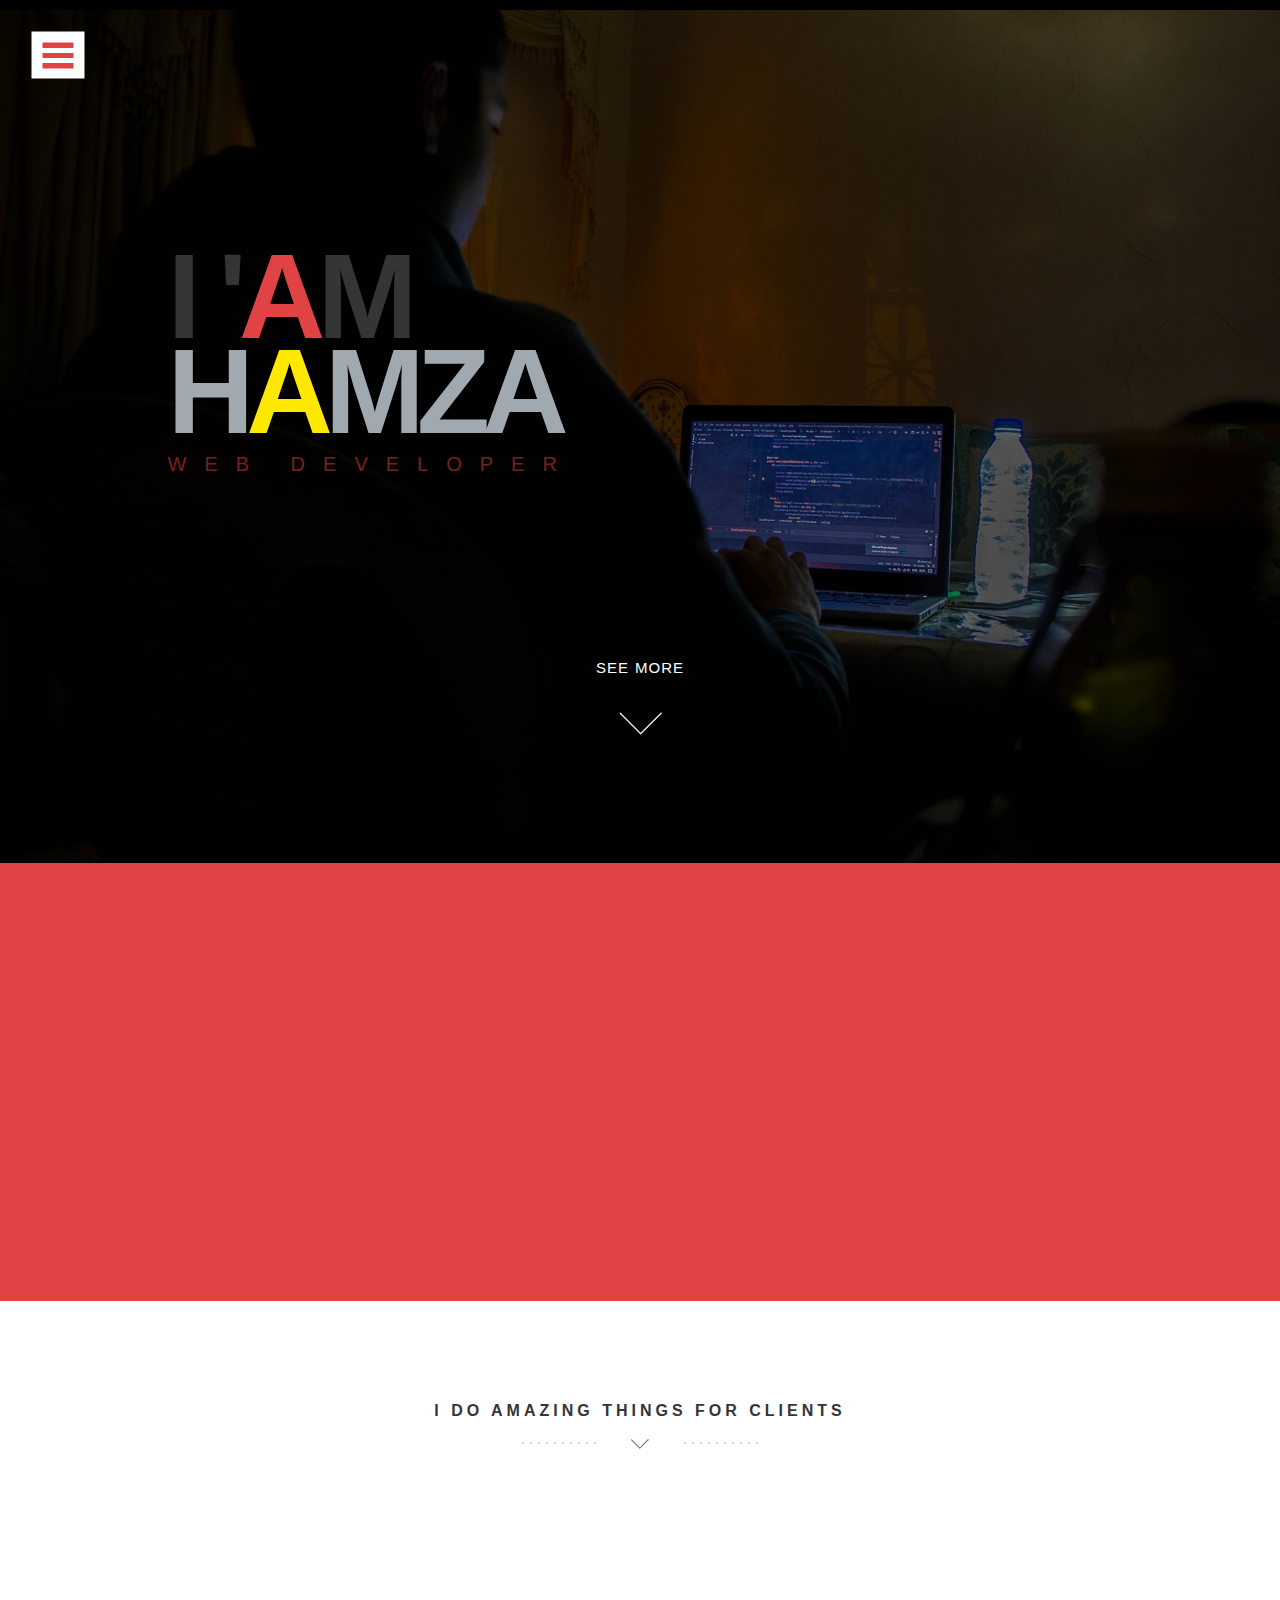
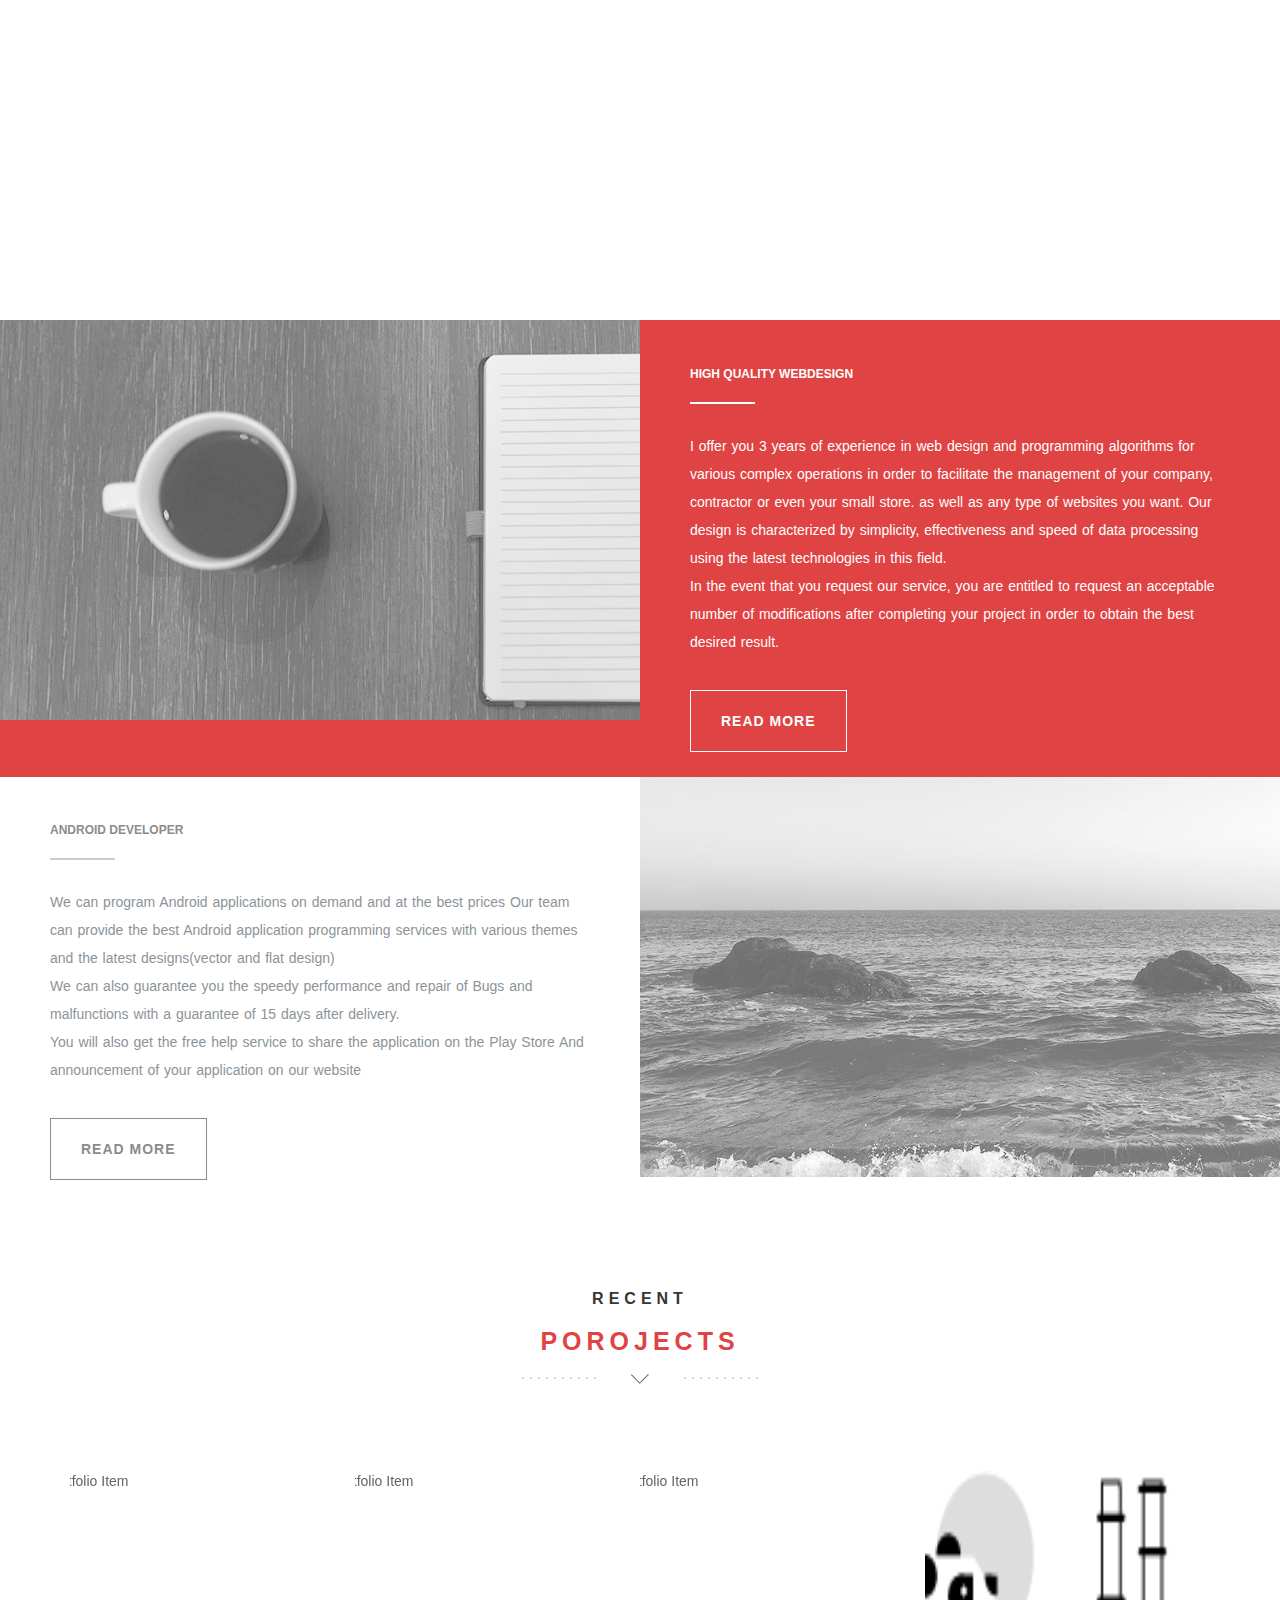
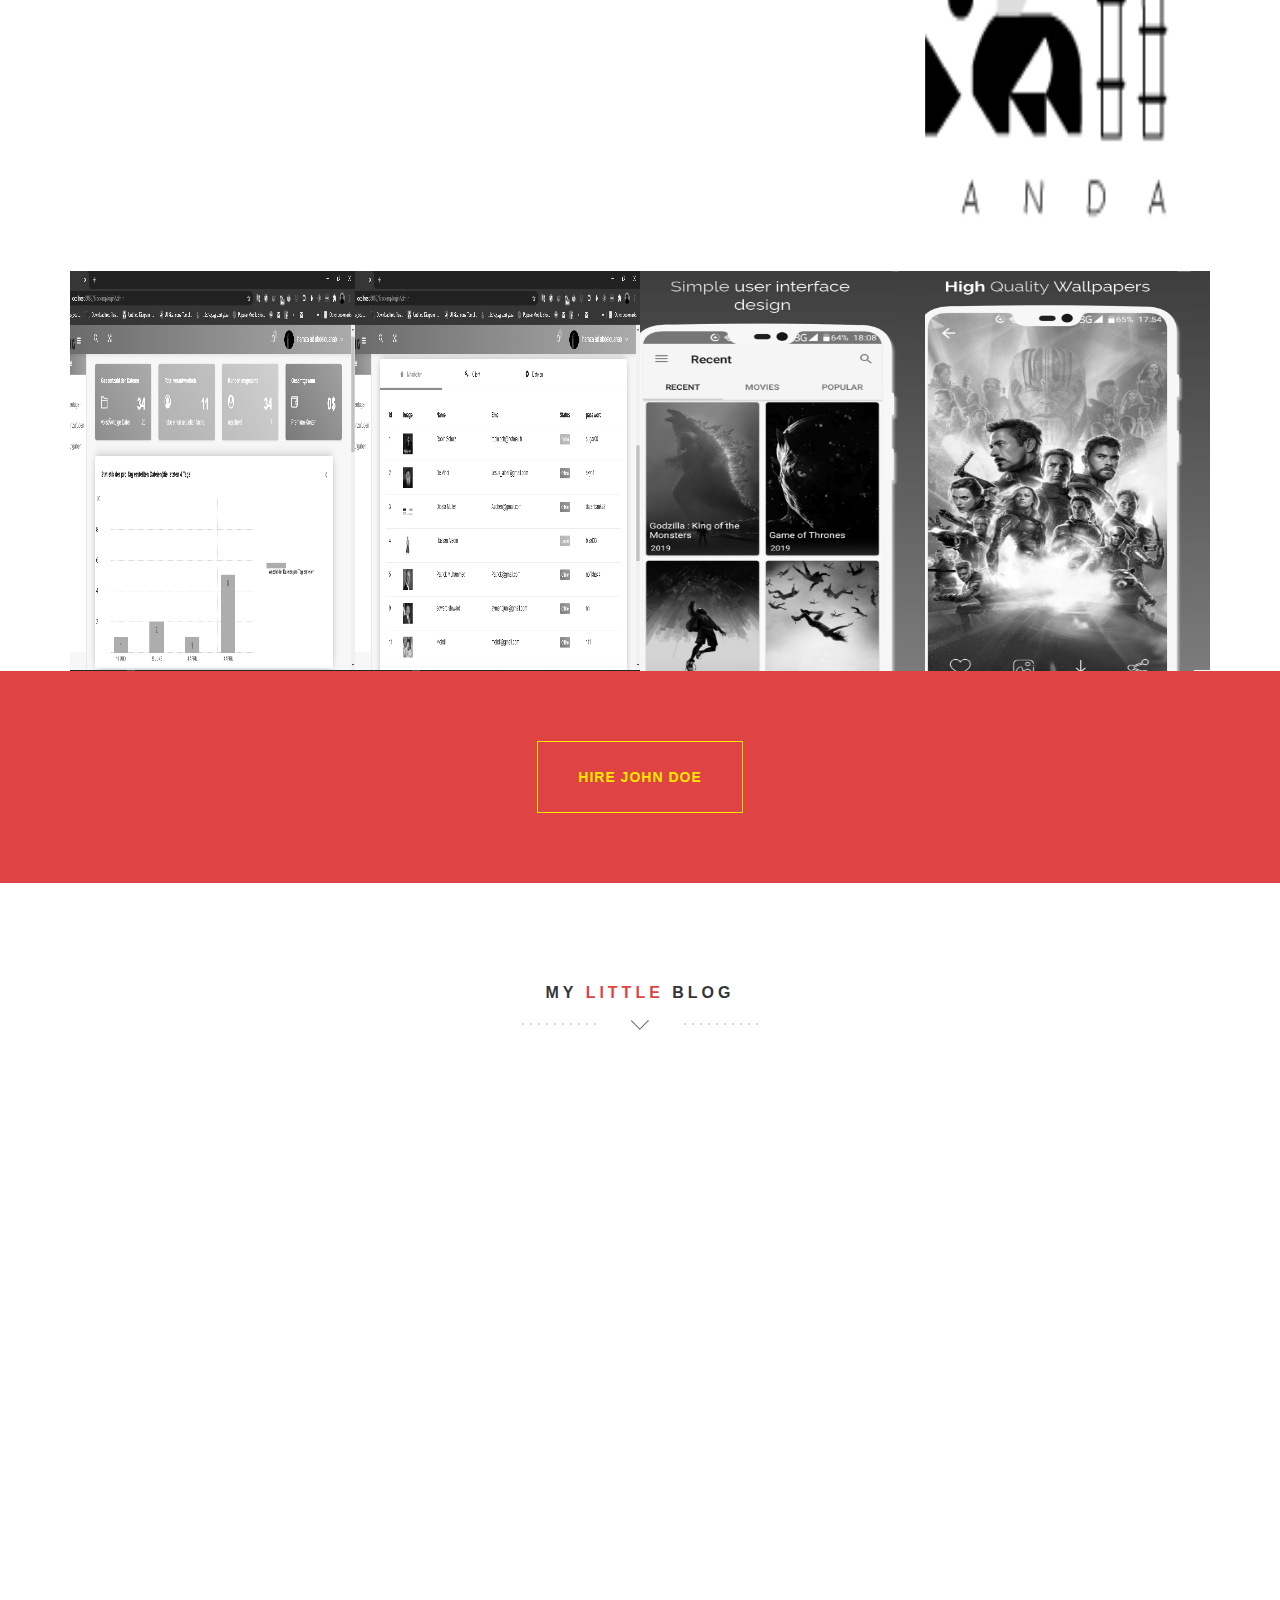
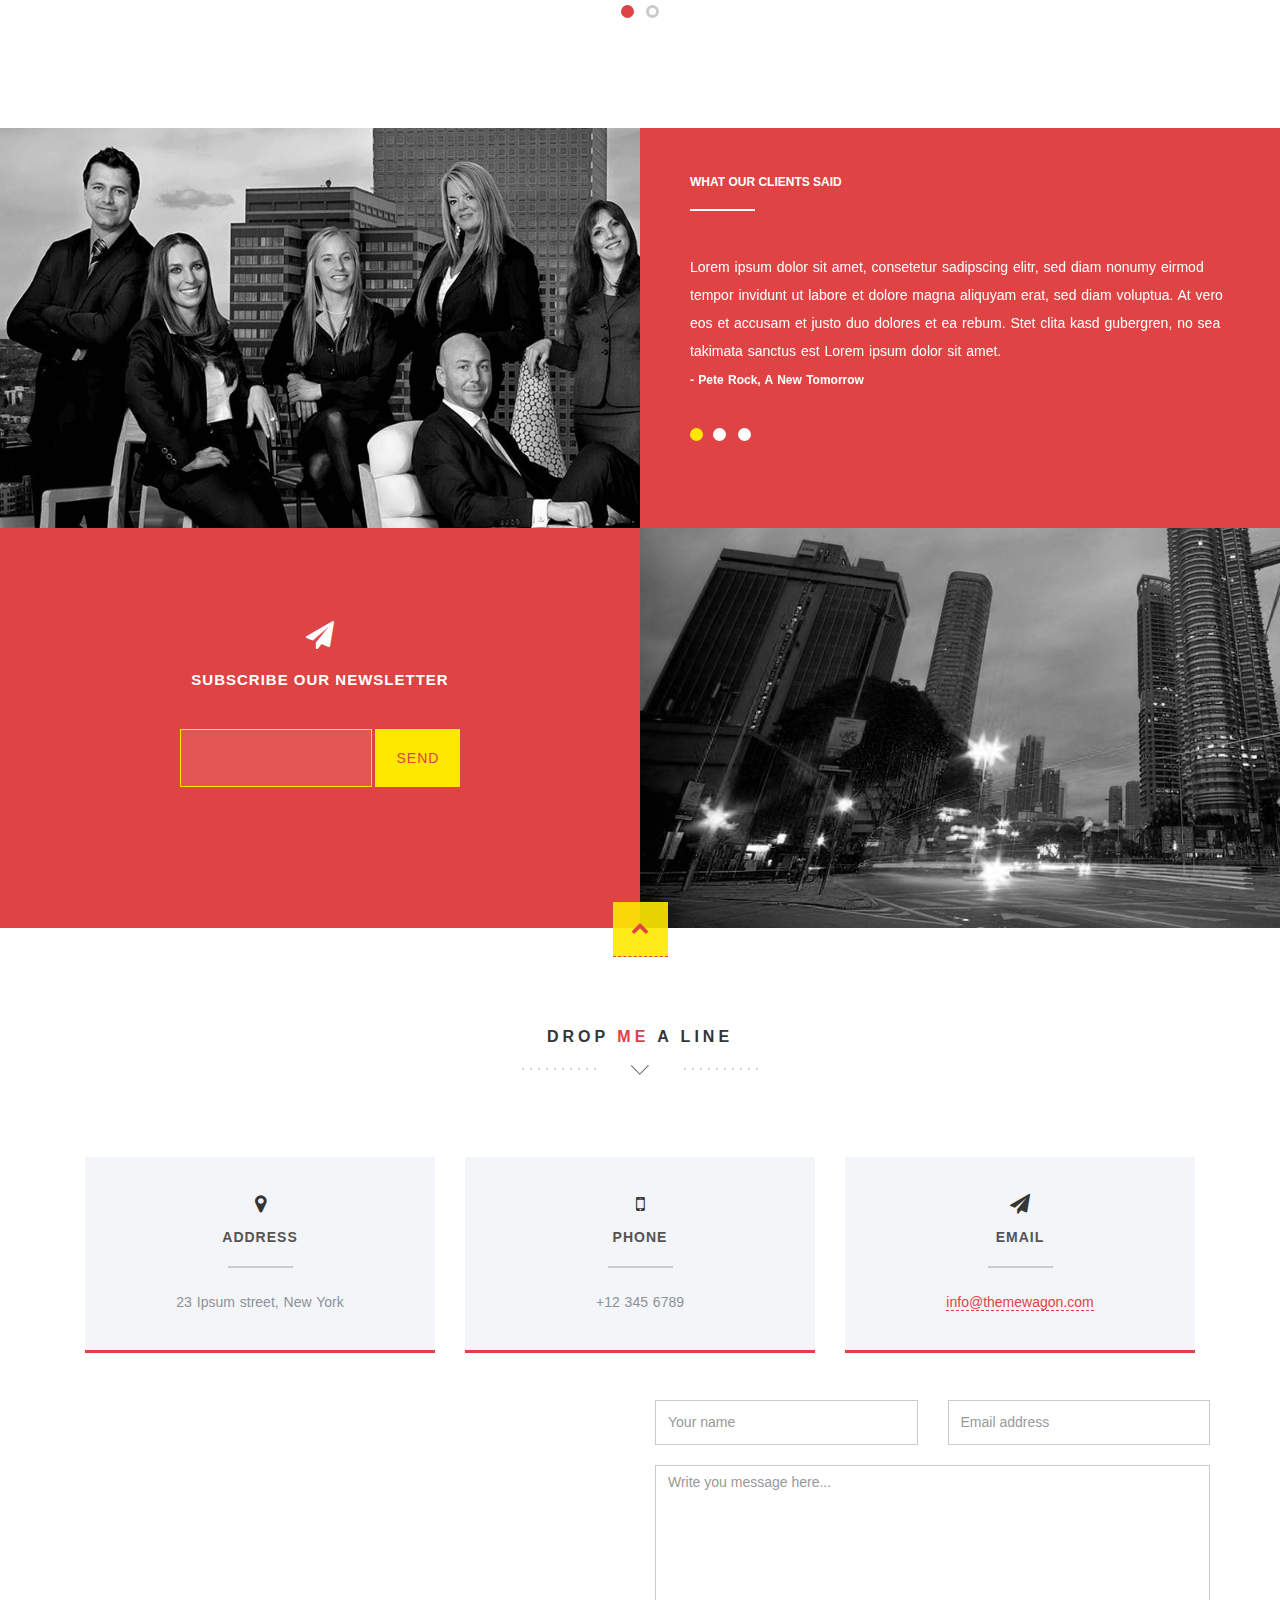
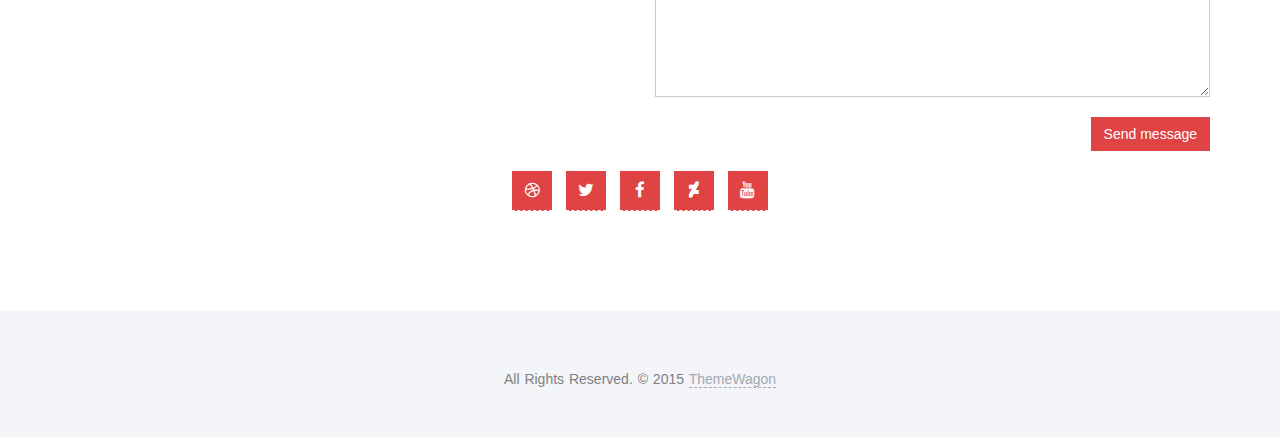
==== commit 926f16cc: "add projects-remove one div" ====
--- a/index.html
+++ b/index.html
@@ -200,16 +200,19 @@
 					<div class="about-image" style="background-image:url(img/about2.png)"></div><!-- about image 2 -->
 				</div>
 			</div>
-			<!-- About 3 -->
+			<!-- About 3 
 			<div class="row color-bg">
 				<div class="col-md-6 nopadding features-intro-img">
-					<div class="about-image" style="background-image:url(img/about3.png)"></div><!-- about image 3 -->
-				</div>
+					<div class="about-image" style="background-image:url(img/about3.png)"></div>
+        </div>-->
+        <!--
 				<div class="col-md-6 about-text">
-					<h6>3d modeling and animations</h6><!-- Headline-->
-					<p>Lorem ipsum dolor sit amet, consetetur sadipscing elitr, sed diam nonumy eirmod tempor invidunt ut labore et dolore magna aliquyam erat, sed diam voluptua. At vero eos et accusam et justo duo dolores et ea rebum. Stet clita kasd gubergren, no sea takimata sanctus est Lorem ipsum dolor sit amet. Lorem ipsum dolor sit amet, consetetur sadipscing elitr, sed diam nonumy eirmod tempor invidunt ut labore et dolore magna aliquyam erat.</p><br><!-- About Text 3 -->
-					<a href="index.html#team" class="weight-outline-btn">Read more</a><!-- read more button  -->					
-				</div>
+					<h6>3d modeling and animations</h6>
+					<p>Lorem ipsum dolor sit amet, consetetur sadipscing elitr, sed diam nonumy eirmod tempor invidunt ut labore et dolore magna aliquyam erat, sed diam voluptua. At vero eos et accusam et justo duo dolores et ea rebum. Stet clita kasd gubergren, no sea takimata sanctus est Lorem ipsum dolor sit amet. Lorem ipsum dolor sit amet, consetetur sadipscing elitr, sed diam nonumy eirmod tempor invidunt ut labore et dolore magna aliquyam erat.</p><br>
+					<a href="index.html#team" class="weight-outline-btn">Read more</a>  					
+        </div>
+      -->
+      
 			</div>
 		</div>
 		<!-- ==========================
@@ -240,7 +243,7 @@
           <div class="col-md-3 col-sm-6">
               <div class="overlay-effect effects clearfix">
                   <div class="img">
-                      <a href="img/portfolio/portfolio-01-large.jpg" data-lightbox="roadtrip" title="Project One - Lorem Ipsum"><img class="grayscale" src="img/portfolio/portfolio-01-thumbnail.jpg" alt="Portfolio Item"></a>
+                      <a href="img/project/eren ft me.png" data-lightbox="roadtrip" title="Project One - Lorem Ipsum"><img class="grayscale" src="img/project/eren ft me.png" style="height: 400px; width: 325px;" alt="Portfolio Item"></a>
                   </div>
               </div>
           </div>
@@ -250,7 +253,7 @@
           <div class="col-md-3 col-sm-6">
               <div class="overlay-effect effects clearfix">
                   <div class="img">
-                      <a href="img/portfolio/portfolio-02-large.jpg" data-lightbox="roadtrip" title="Project Two - Lorem Ipsum"><img class="grayscale" src="img/portfolio/portfolio-02-thumbnail.jpg" alt="Portfolio Item"></a>
+                      <a href="img/project/martians.png" data-lightbox="roadtrip" title="Project Two - Lorem Ipsum"><img class="grayscale" src="img/project/martians.png"style="height: 400px; width: 325px;" alt="Portfolio Item"></a>
                   </div>
               </div>
           </div>
@@ -260,7 +263,7 @@
           <div class="col-md-3 col-sm-6">
               <div class="overlay-effect effects clearfix">
                   <div class="img">
-                      <a href="img/portfolio/portfolio-03-large.jpg" data-lightbox="roadtrip" title="Project Three - Lorem Ipsum"><img class="grayscale" src="img/portfolio/portfolio-03-thumbnail.jpg" alt="Portfolio Item"></a>
+                      <a href="img/project/titrit.png" data-lightbox="roadtrip" title="Project Three - Lorem Ipsum"><img class="grayscale" src="img/project/titrit.png"style="height: 400px; width: 325px;" alt="Portfolio Item"></a>
                   </div>
               </div>
           </div>
@@ -270,7 +273,7 @@
           <div class="col-md-3 col-sm-6 ">
               <div class="overlay-effect effects clearfix">
                   <div class="img">
-                      <a href="img/portfolio/portfolio-04-large.jpg" data-lightbox="roadtrip" title="Project Four - Lorem Ipsum"><img class="grayscale" src="img/portfolio/portfolio-04-thumbnail.jpg" alt="Portfolio Item"></a>
+                      <a href="img/project/PANDA.png" data-lightbox="roadtrip" title="Project Four - Lorem Ipsum"><img class="grayscale"style="height: 400px; width: 325px;" src="img/project/PANDA.png" alt="Portfolio Item"></a>
                   </div>
               </div>
           </div>
@@ -280,7 +283,7 @@
           <div class="col-md-3 col-sm-6 ">
               <div class="overlay-effect effects clearfix">
                   <div class="img">
-                      <a href="img/portfolio/portfolio-05-large.jpg" data-lightbox="roadtrip" title="Project Five - Lorem Ipsum"><img class="grayscale" src="img/portfolio/portfolio-05-thumbnail.jpg" alt="Portfolio Item"></a>
+                      <a href="img/project/Screenshot (131).png" data-lightbox="roadtrip" title="Project Five - Lorem Ipsum"><img class="grayscale" src="img/project/Screenshot (131).png" style="height: 400px; width: 325px;" alt="Portfolio Item"></a>
                   </div>
               </div>
           </div>
@@ -290,7 +293,7 @@
           <div class="col-md-3 col-sm-6">
               <div class="overlay-effect effects clearfix">
                   <div class="img">
-                      <a href="img/portfolio/portfolio-06-large.jpg" data-lightbox="roadtrip" title="Project Six - Lorem Ipsum"><img class="grayscale" src="img/portfolio/portfolio-06-thumbnail.jpg" alt="Portfolio Item"></a>
+                    <a href="img/project/Screenshot (132).png" data-lightbox="roadtrip" title="Project Five - Lorem Ipsum"><img class="grayscale" src="img/project/Screenshot (132).png" style="height: 400px; width: 325px;" alt="Portfolio Item"></a>
                   </div>
               </div>
           </div>
@@ -300,7 +303,7 @@
           <div class="col-md-3 col-sm-6">
               <div class="overlay-effect effects clearfix">
                   <div class="img">
-                      <a href="img/portfolio/portfolio-07-large.jpg" data-lightbox="roadtrip" title="Project Seven - Lorem Ipsum"><img class="grayscale" src="img/portfolio/portfolio-07-thumbnail.jpg" alt="Portfolio Item"></a>
+                      <a href="img/project/screen1.jpg" data-lightbox="roadtrip" title="Project Seven - Lorem Ipsum"><img class="grayscale" src="img/project/screen1.jpg"style="height: 400px; width: 325px;"  alt="Portfolio Item"></a>
                   </div>
               </div>
           </div>
@@ -310,7 +313,7 @@
           <div class="col-md-3 col-sm-6">
               <div class="overlay-effect effects clearfix">
                   <div class="img">
-                      <a href="img/portfolio/portfolio-08-large.jpg" data-lightbox="roadtrip" title="Project Eight - Lorem Ipsum"><img class="grayscale" src="img/portfolio/portfolio-08-thumbnail.jpg" alt="Portfolio Item"></a>
+                      <a href="img/project/" data-lightbox="roadtrip" title="Project Eight - Lorem Ipsum"><img class="grayscale" src="img/project/screen2.jpg"style="height: 400px; width: 325px;"  alt="Portfolio Item"></a>
                   </div>
               </div>
           </div>
@@ -368,7 +371,7 @@
                       </div>
             <br>
                       <h2>Creative Minds</h2><!-- Headline -->
-                      <p>Lorem ipsum dolor sit amet, consectetur adipiscing elit. Nunc ultricies nulla non metus pulvinar imperdiet. Praesent non adipiscing libero.</p><!-- Description-->
+                      <p></p><!-- Description-->
                     </div>
           <!-- Blog Entry 2 -->
                     <div class="col-md-4 wp4 delay-05s">
@@ -379,7 +382,7 @@
                       </div>
             <br>
                       <h2>Creative Hearts</h2><!-- Headline -->
-                      <p>Lorem ipsum dolor sit amet, consectetur adipiscing elit. Nunc ultricies nulla non metus pulvinar imperdiet. Praesent non adipiscing libero.</p><!-- Description -->
+                      <p></p><!-- Description -->
                     </div>
           <!-- Blog Entry 3 -->
                     <div class="col-md-4 wp4 delay-1s">
@@ -390,7 +393,7 @@
                       </div>
             <br>
                       <h2>Creative Ideas</h2><!-- Headline -->
-                      <p>Lorem ipsum dolor sit amet, consectetur adipiscing elit. Nunc ultricies nulla non metus pulvinar imperdiet. Praesent non adipiscing libero.</p><!-- Description-->
+                      <p></p><!-- Description-->
                     </div>
                   </li>
                   <li>
@@ -403,7 +406,7 @@
                       </div>
             <br>
                       <h2>Creative Minds</h2><!-- Headline -->
-                      <p>Lorem ipsum dolor sit amet, consectetur adipiscing elit. Nunc ultricies nulla non metus pulvinar imperdiet. Praesent non adipiscing libero.</p><!-- Description -->
+                      <p></p><!-- Description -->
                     </div>
           <!-- Blog Entry 5 -->
                     <div class="col-md-4 wp4 delay-05s">
@@ -414,7 +417,7 @@
                       </div>
             <br>
                       <h2>Creative Hearts</h2>
-                      <p>Lorem ipsum dolor sit amet, consectetur adipiscing elit. Nunc ultricies nulla non metus pulvinar imperdiet. Praesent non adipiscing libero.</p>
+                      <p></p>
                     </div>
           <!-- Blog Entry 6 -->
                     <div class="col-md-4 wp4 delay-1s">
@@ -425,7 +428,7 @@
                       </div>
             <br>
                       <h2>Creative Ideas</h2><!-- Headline -->
-                      <p>Lorem ipsum dolor sit amet, consectetur adipiscing elit. Nunc ultricies nulla non metus pulvinar imperdiet. Praesent non adipiscing libero.</p><!-- Description -->
+                      <p></p><!-- Description -->
                     </div>
                   </li>
                 </ul>
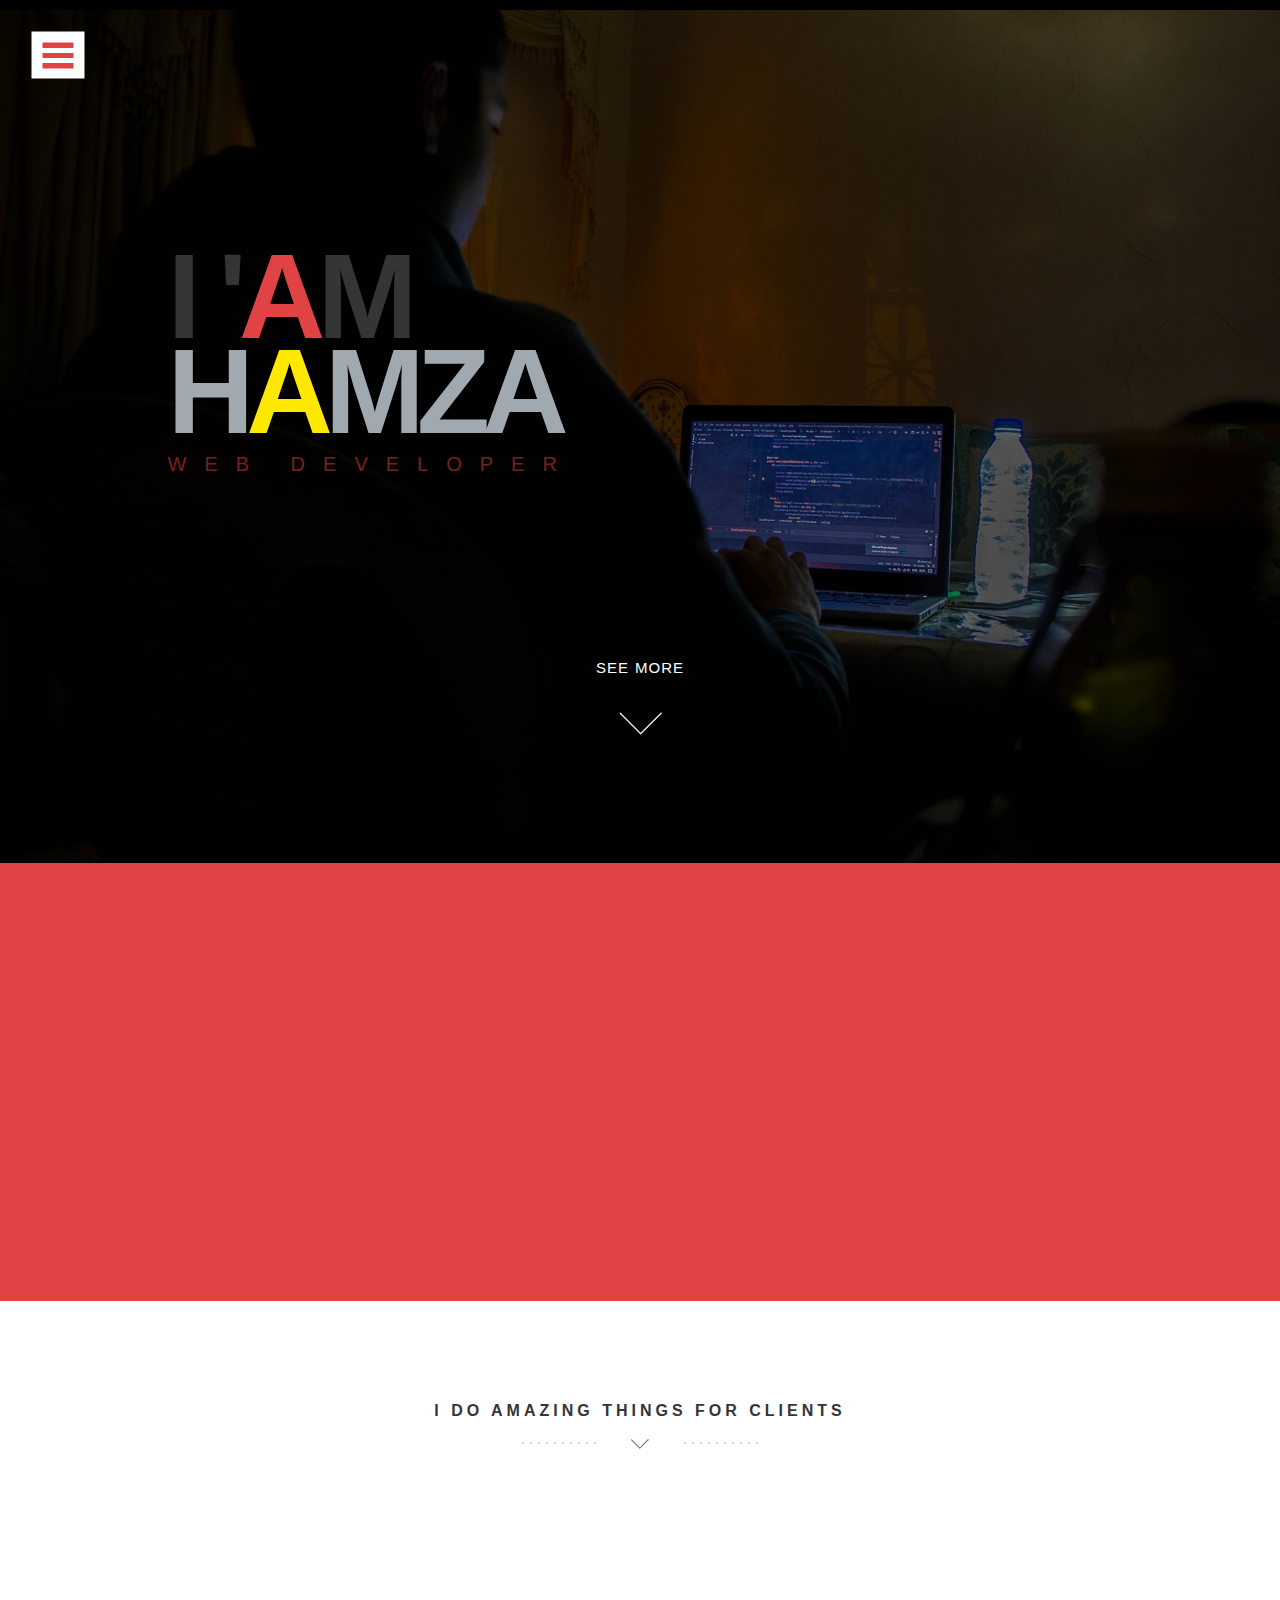
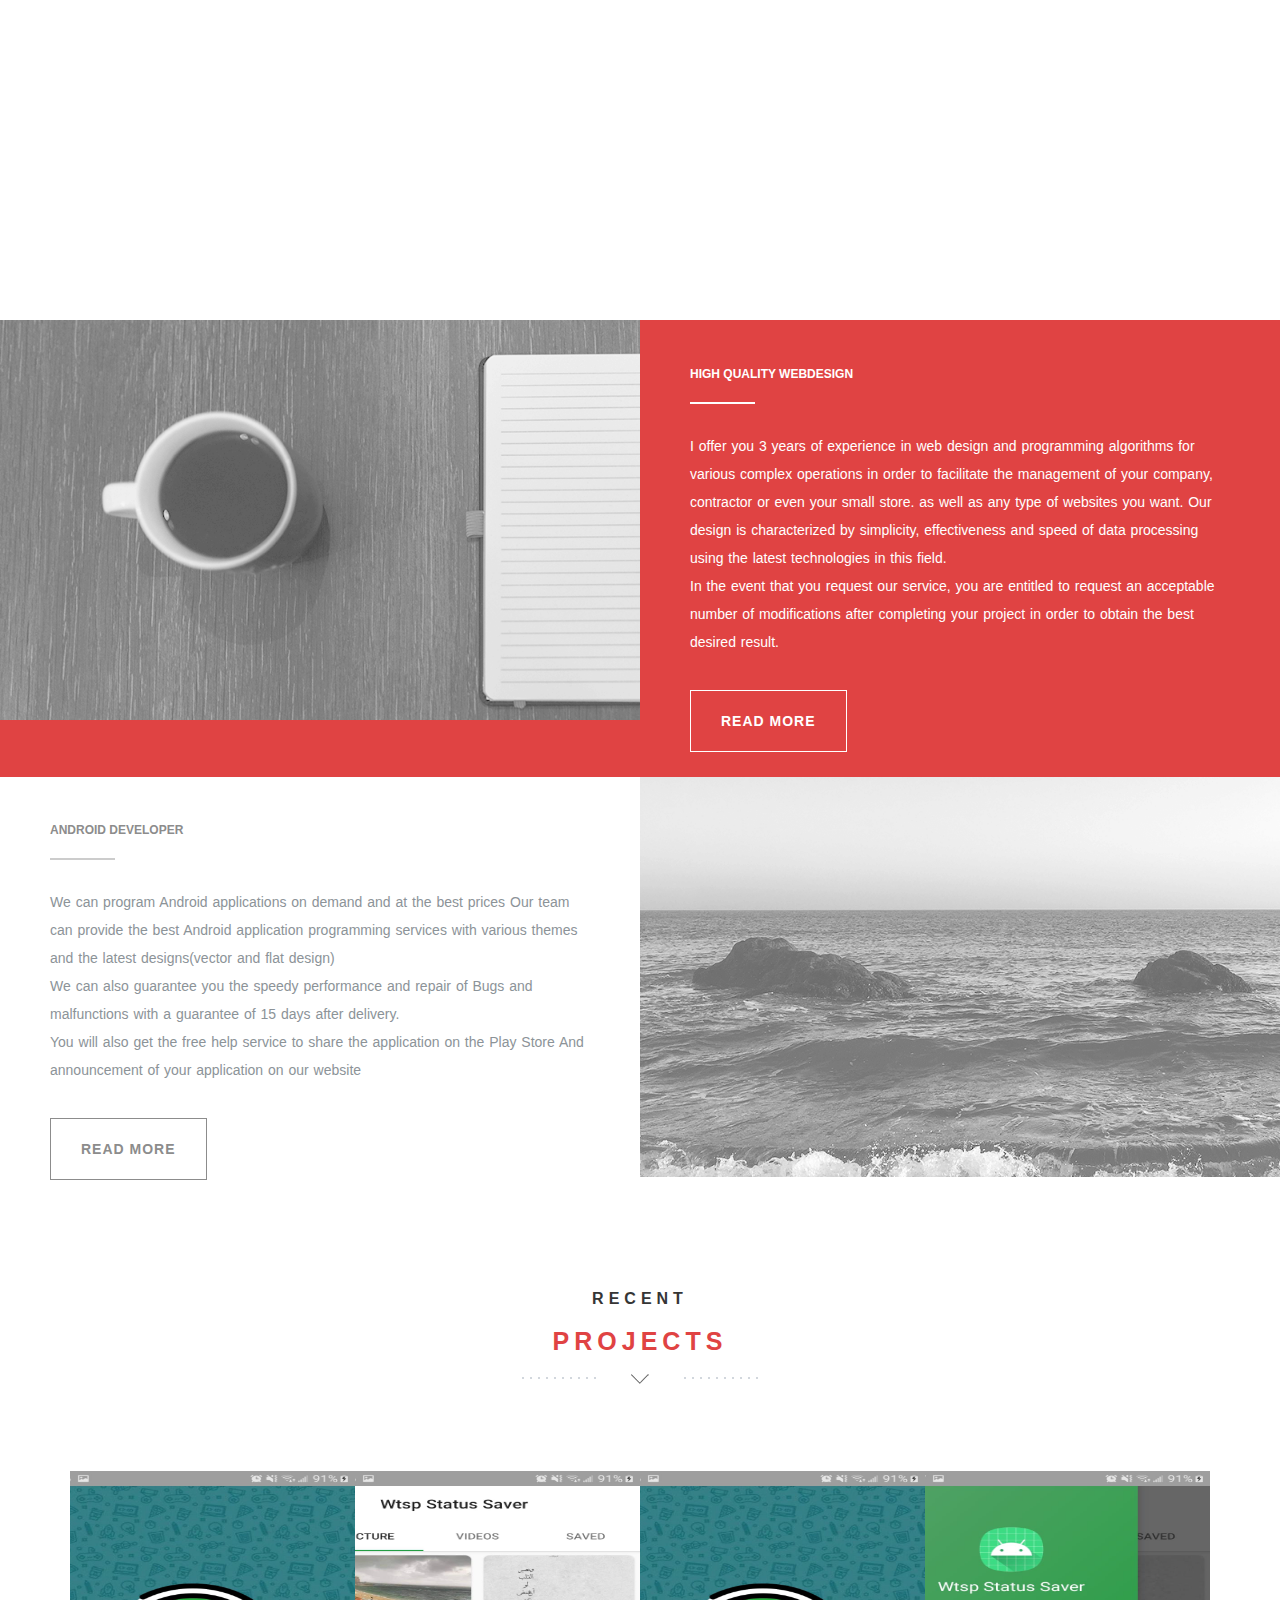
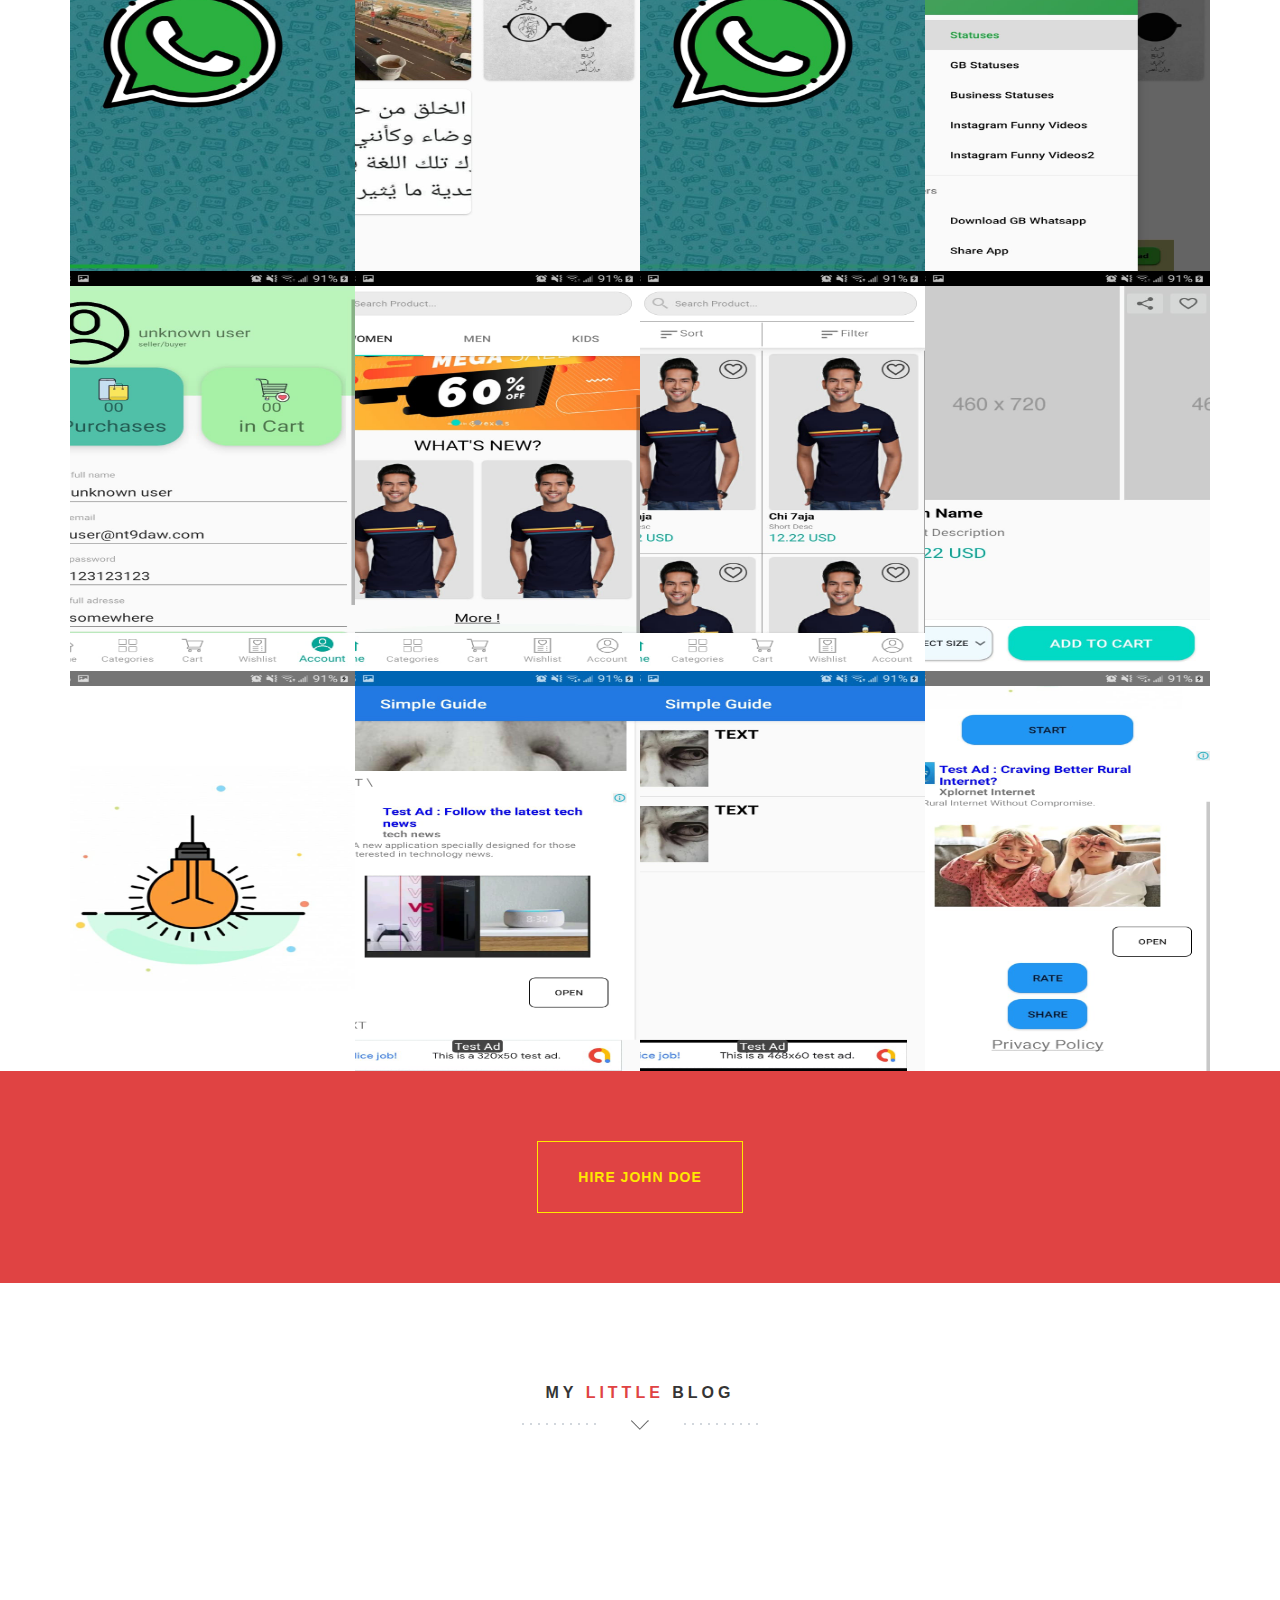
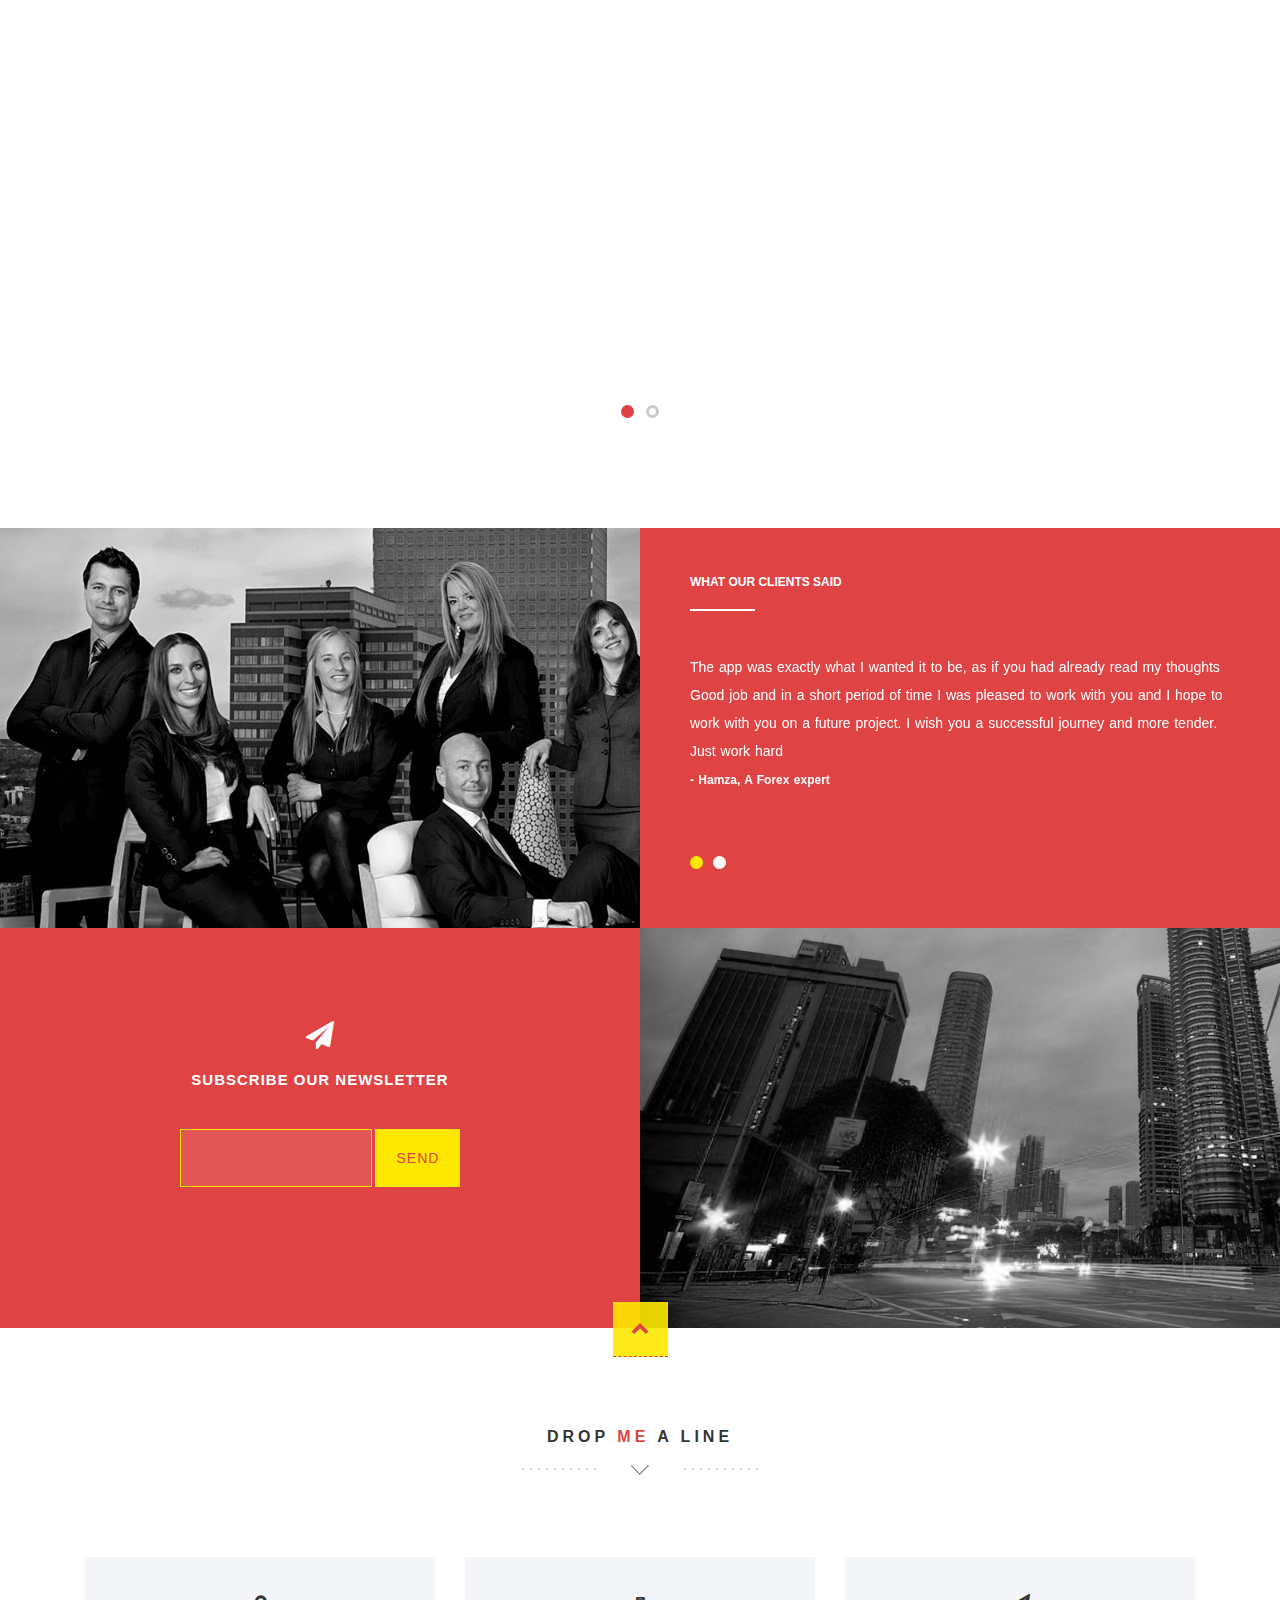
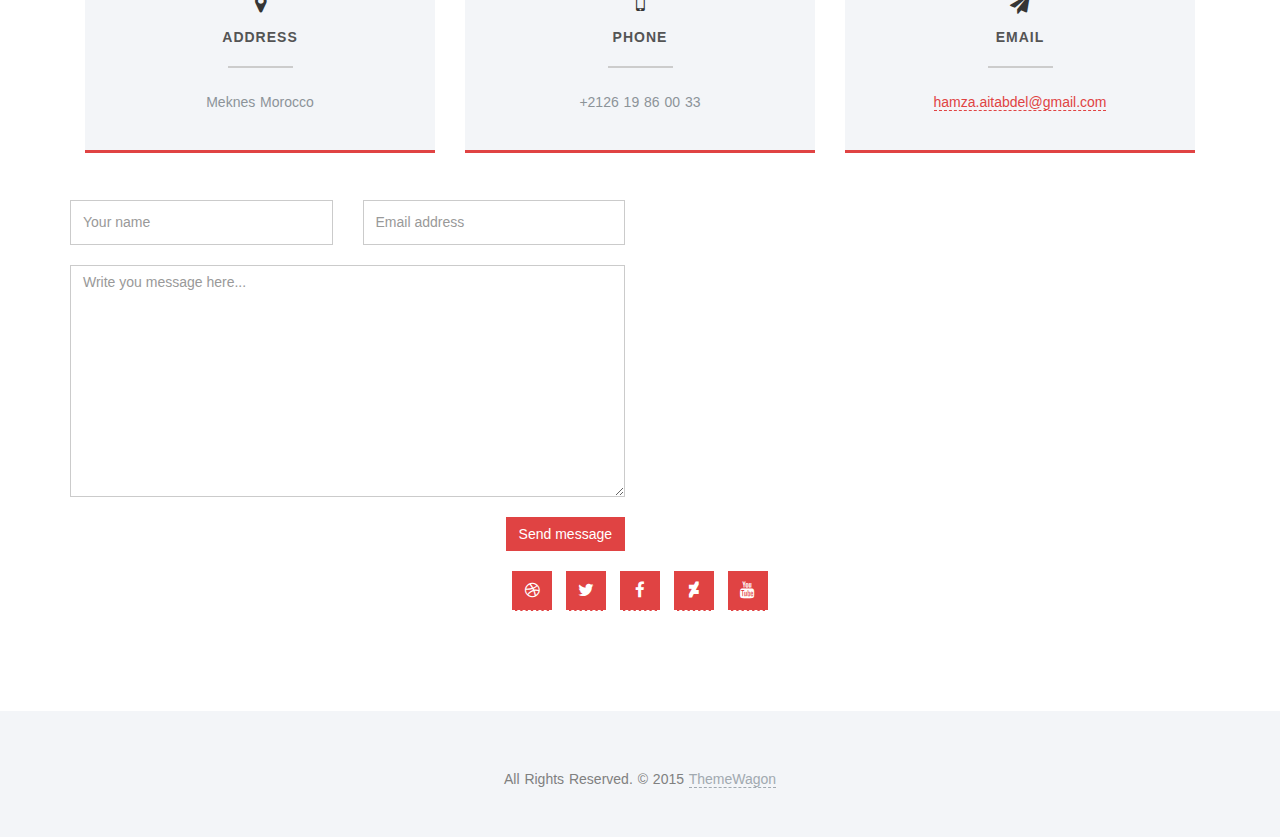
==== commit 2a4f0fc8: "projects" ====
--- a/index.html
+++ b/index.html
@@ -230,7 +230,7 @@
 		    <!-- Headline -->
             <div class="row">
               <h1 class="arrow">
-                Recent <span>Porojects</span>
+                Recent <span>Projects</span>
               </h1>
             </div>
           </div>
@@ -243,7 +243,8 @@
           <div class="col-md-3 col-sm-6">
               <div class="overlay-effect effects clearfix">
                   <div class="img">
-                      <a href="img/project/eren ft me.png" data-lightbox="roadtrip" title="Project One - Lorem Ipsum"><img class="grayscale" src="img/project/eren ft me.png" style="height: 400px; width: 325px;" alt="Portfolio Item"></a>
+                      <a href="img/project/wtsap2.jpg" data-lightbox="roadtrip" title="Project One - Lorem Ipsum">
+                        <img class="" src="img/project/wtsap2.jpg" style="height: 400px; width: 325px;" alt="Portfolio Item"></a>
                   </div>
               </div>
           </div>
@@ -253,7 +254,8 @@
           <div class="col-md-3 col-sm-6">
               <div class="overlay-effect effects clearfix">
                   <div class="img">
-                      <a href="img/project/martians.png" data-lightbox="roadtrip" title="Project Two - Lorem Ipsum"><img class="grayscale" src="img/project/martians.png"style="height: 400px; width: 325px;" alt="Portfolio Item"></a>
+                      <a href="img/project/wtsap1.jpg" data-lightbox="roadtrip" title="Project Two - Lorem Ipsum">
+                        <img class="" src="img/project/wtsap1.jpg"style="height: 400px; width: 325px;" alt="Portfolio Item"></a>
                   </div>
               </div>
           </div>
@@ -263,7 +265,8 @@
           <div class="col-md-3 col-sm-6">
               <div class="overlay-effect effects clearfix">
                   <div class="img">
-                      <a href="img/project/titrit.png" data-lightbox="roadtrip" title="Project Three - Lorem Ipsum"><img class="grayscale" src="img/project/titrit.png"style="height: 400px; width: 325px;" alt="Portfolio Item"></a>
+                      <a href="img/project/wtsap3.jpg" data-lightbox="roadtrip" title="Project Three - Lorem Ipsum">
+                        <img class="" src="img/project/wtsap3.jpg"style="height: 400px; width: 325px;" alt="Portfolio Item"></a>
                   </div>
               </div>
           </div>
@@ -273,7 +276,8 @@
           <div class="col-md-3 col-sm-6 ">
               <div class="overlay-effect effects clearfix">
                   <div class="img">
-                      <a href="img/project/PANDA.png" data-lightbox="roadtrip" title="Project Four - Lorem Ipsum"><img class="grayscale"style="height: 400px; width: 325px;" src="img/project/PANDA.png" alt="Portfolio Item"></a>
+                      <a href="img/project/wtsap4.jpg" data-lightbox="roadtrip" title="Project Four - Lorem Ipsum">
+                        <img class=""style="height: 400px; width: 325px;" src="img/project/wtsap4.jpg" alt="Portfolio Item"></a>
                   </div>
               </div>
           </div>
@@ -283,7 +287,8 @@
           <div class="col-md-3 col-sm-6 ">
               <div class="overlay-effect effects clearfix">
                   <div class="img">
-                      <a href="img/project/Screenshot (131).png" data-lightbox="roadtrip" title="Project Five - Lorem Ipsum"><img class="grayscale" src="img/project/Screenshot (131).png" style="height: 400px; width: 325px;" alt="Portfolio Item"></a>
+                      <a href="img/project/store1.jpg" data-lightbox="roadtrip" title="Project Five - Lorem Ipsum">
+                        <img class="" src="img/project/store1.jpg" style="height: 400px; width: 325px;" alt="Portfolio Item"></a>
                   </div>
               </div>
           </div>
@@ -293,7 +298,8 @@
           <div class="col-md-3 col-sm-6">
               <div class="overlay-effect effects clearfix">
                   <div class="img">
-                    <a href="img/project/Screenshot (132).png" data-lightbox="roadtrip" title="Project Five - Lorem Ipsum"><img class="grayscale" src="img/project/Screenshot (132).png" style="height: 400px; width: 325px;" alt="Portfolio Item"></a>
+                    <a href="img/project/store2.jpg" data-lightbox="roadtrip" title="Project Five - Lorem Ipsum">
+                      <img class="" src="img/project/store2.jpg" style="height: 400px; width: 325px;" alt="Portfolio Item"></a>
                   </div>
               </div>
           </div>
@@ -303,7 +309,8 @@
           <div class="col-md-3 col-sm-6">
               <div class="overlay-effect effects clearfix">
                   <div class="img">
-                      <a href="img/project/screen1.jpg" data-lightbox="roadtrip" title="Project Seven - Lorem Ipsum"><img class="grayscale" src="img/project/screen1.jpg"style="height: 400px; width: 325px;"  alt="Portfolio Item"></a>
+                      <a href="img/project/store3.jpg" data-lightbox="roadtrip" title="Project Seven - Lorem Ipsum">
+                        <img class="" src="img/project/store3.jpg"style="height: 400px; width: 325px;"  alt="Portfolio Item"></a>
                   </div>
               </div>
           </div>
@@ -313,10 +320,53 @@
           <div class="col-md-3 col-sm-6">
               <div class="overlay-effect effects clearfix">
                   <div class="img">
-                      <a href="img/project/" data-lightbox="roadtrip" title="Project Eight - Lorem Ipsum"><img class="grayscale" src="img/project/screen2.jpg"style="height: 400px; width: 325px;"  alt="Portfolio Item"></a>
-                  </div>
-              </div>
-          </div>
+                      <a href="img/project/store4.jpg" data-lightbox="roadtrip" title="Project Eight - Lorem Ipsum">
+                        <img class="" src="img/project/store4.jpg"style="height: 400px; width: 325px;"  alt="Portfolio Item"></a>
+                  </div>
+              </div>
+          </div>
+          <div class="col-md-3 col-sm-6 ">
+            <div class="overlay-effect effects clearfix">
+                <div class="img">
+                    <a href="img/project/guide3.jpg" data-lightbox="roadtrip" title="Project Five - Lorem Ipsum">
+                      <img class="" src="img/project/guide3.jpg" style="height: 400px; width: 325px;" alt="Portfolio Item"></a>
+                </div>
+            </div>
+        </div>
+      <!-- PORTFOLIO ITEM END -->
+  
+      <!-- PORTFOLIO ITEM 6 -->
+        <div class="col-md-3 col-sm-6">
+            <div class="overlay-effect effects clearfix">
+                <div class="img">
+                  <a href="img/project/guide1.jpg" data-lightbox="roadtrip" title="Project Five - Lorem Ipsum">
+                    <img class="" src="img/project/guide1.jpg" style="height: 400px; width: 325px;" alt="Portfolio Item"></a>
+                </div>
+            </div>
+        </div>
+      <!-- PORTFOLIO ITEM END -->
+          
+    <!-- PORTFOLIO ITEM 7 -->
+        <div class="col-md-3 col-sm-6">
+            <div class="overlay-effect effects clearfix">
+                <div class="img">
+                    <a href="img/project/guide2.jpg" data-lightbox="roadtrip" title="Project Seven - Lorem Ipsum">
+                      <img class="" src="img/project/guide2.jpg"style="height: 400px; width: 325px;"  alt="Portfolio Item"></a>
+                </div>
+            </div>
+        </div>
+      <!-- PORTFOLIO ITEM END -->
+          
+    <!-- PORTFOLIO ITEM 8 -->
+        <div class="col-md-3 col-sm-6">
+            <div class="overlay-effect effects clearfix">
+                <div class="img">
+                    <a href="img/project/guide4.jpg" data-lightbox="roadtrip" title="Project Eight - Lorem Ipsum">
+                      <img class="" src="img/project/guide4.jpg"style="height: 400px; width: 325px;"  alt="Portfolio Item"></a>
+                </div>
+            </div>
+        </div>
+      </br></br></br></br></br></br></br></br>
   	    <!-- PORTFOLIO ITEM END -->
         </div><!--/row-->
       </div><!--/.container-->
@@ -456,10 +506,16 @@
 				<h6>What our clients said</h6>
 					<div id="clientSlider">
 					   <ul class="slides">
-					       <li><p>Lorem ipsum dolor sit amet, consetetur sadipscing elitr, sed diam nonumy eirmod tempor invidunt ut labore et dolore magna aliquyam erat, sed diam voluptua. At vero eos et accusam et justo duo dolores et ea rebum. Stet clita kasd gubergren, no sea takimata sanctus est Lorem ipsum dolor sit amet. <br>	<small>- Pete Rock, A New Tomorrow</small></p></li>
-						   <li><p>Lorem ipsum dolor sit amet, consetetur sadipscing elitr, sed diam nonumy eirmod tempor invidunt ut labore et dolore magna aliquyam erat, sed diam voluptua. At vero eos et accusam et justo duo dolores et ea rebum. Stet clita kasd gubergren, no sea takimata sanctus est Lorem ipsum dolor sit amet. <br>	<small>- Michael Snowden, Creativeland CEO</small></p></li>
-						  <li><p>Lorem ipsum dolor sit amet, consetetur sadipscing elitr, sed diam nonumy eirmod tempor invidunt ut labore et dolore magna aliquyam erat, sed diam voluptua. At vero eos et accusam et justo duo dolores et ea rebum. Stet clita kasd gubergren, no sea takimata sanctus est Lorem ipsum dolor sit amet. <br>	<small>- Tom Davis, GreenWonder</small></p>	</li>
-					   </ul>
+					       <li><p>The app was exactly what I wanted it to be, as if you had already read my thoughts
+                  Good job and in a short period of time I was pleased to work with you and I hope to work with you on a future project.
+                  I wish you a successful journey and more tender. Just work hard<br>	
+                  <small>- Hamza, A Forex expert</small></p></li>
+                  <li><p>Good job at an affordable price, I advise everyone to do business with you.
+                    The best characteristic of your team is the flexibility and acceptance of differences and changes in all stages of development
+                    Also, do not forget the experience of your team, which had a role in the success of the projects that I worked with you on.
+                    I wish you more successes.<br>	
+                    <small>- youssef, A reskiner</small></p></li>
+						   </ul>
 					</div>
 				</div>
 			</div>
@@ -515,29 +571,27 @@
               <div class="col-md-4">
                 <div class="dark-box box-hover">
                   <h2><i class="fa fa-map-marker"></i><span>Address</span></h2>
-                  <p>23 Ipsum street, New York</p>
+                  <p>Meknes Morocco</p>
                 </div>
               </div>
 			  <!-- Phone Number Box -->
               <div class="col-md-4">
                 <div class="dark-box box-hover">
                   <h2><i class="fa fa-mobile"></i><span>Phone</span></h2>
-                  <p>+12 345 6789</p>
+                  <p>+2126 19 86 00 33</p>
                 </div>
               </div>
 			  <!-- E-Mail Box -->
               <div class="col-md-4">
                 <div class="dark-box box-hover">
                   <h2><i class="fa fa-paper-plane"></i><span>Email</span></h2>
-                  <p><a href="index.html#">info@themewagon.com</a></p>
+                  <p><a href="index.html#">hamza.aitabdel@gmail.com</a></p>
                 </div>
               </div>
             </div>
 			<div class="row">
 			  <!-- Google Maps (Change your Settings below) -->
-			  <div class="col-md-6">
-			    <div id="googlemaps"></div>
-			  </div>
+			  
 			  <!-- Contact Form -->
 			  <div class="col-md-6 contact">
 			     <form role="form">
@@ -546,24 +600,29 @@
                                 <div class="col-md-6">
 								    <!-- E-Mail -->
                                     <div class="form-group">
-                                        <input type="text" class="form-control" placeholder="Your name">
+                                        <input type="text" class="form-control" placeholder="Your name" id="name">
                                     </div>
                                 </div>
                                 <div class="col-md-6">
 								    <!-- Phone Number -->
                                     <div class="form-group">
-                                        <input type="email" class="form-control" placeholder="Email address">
+                                        <input type="email" class="form-control" placeholder="Email address" id="email">
                                     </div>
                                 </div>
                             </div>
 							<!-- Message Area -->
                             <div class="form-group">
-                                <textarea class="form-control" placeholder="Write you message here..." style="height:232px;"></textarea>
+                                <textarea class="form-control" placeholder="Write you message here..." id="body" style="height:232px;"></textarea>
                             </div>
 							<!-- Subtmit Button -->
-                            <button type="submit" class="btn btn-send">
+                            <button type="submit" id="send_Email" onclick="sendEmail()" class="btn btn-send">
                                 Send message
                             </button>
+                           <script>
+                             const content = 'Hello World';
+                              const target = UserAgent.makeURI("sip:hamza.aitabdel@gmail.com");
+                              const messager = new Messager(userAgent, target, content);
+                           </script>
                         </form>
 			  </div>
 			</div>
